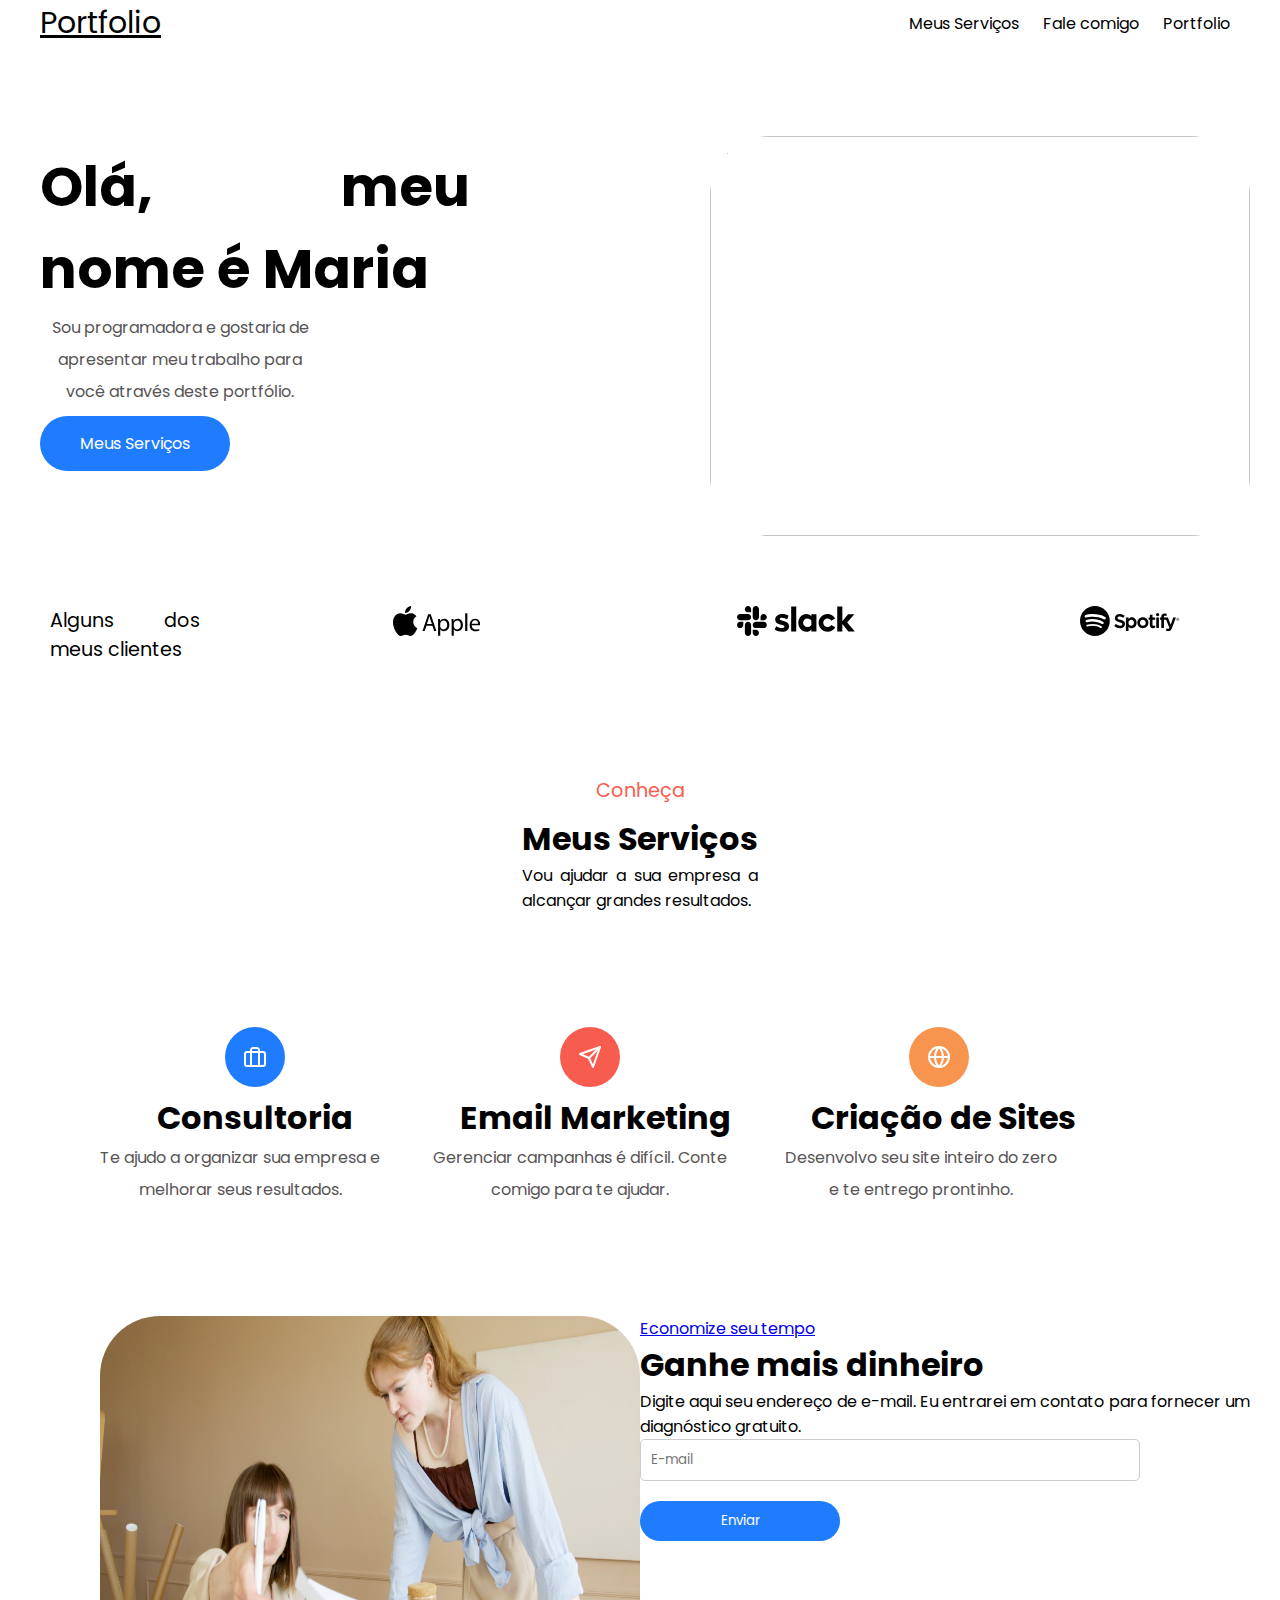
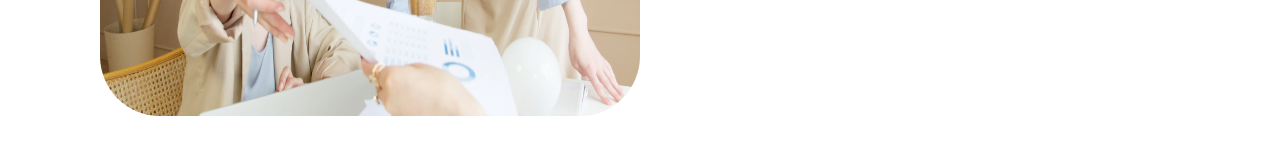
==== portfolio/index.html @ 3ec34336 "Add files via upload" ====
<!DOCTYPE html>
<html lang="en">
  <head>
    <meta charset="UTF-8" />
    <meta http-equiv="X-UA-Compatible" content="IE=7" />
    <meta name="viewport" content="width=device-width, initial-scale=1.0" />
    <title>portfolio</title>
    <link rel="stylesheet" href="style.css" />
  </head>
  <body>
    <header class="header">
      <a href="#" class="logo">Portfolio</a>
      <nav class="navbar">
        <a href="#">Meus Serviços</a>
        <a href="#">Fale comigo</a>
        <a href="#">Portfolio</a>
      </nav>
    </header>
    <section class="section1">
      <div class="esquerdo">
        <h1 class="h1t">Olá, meu nome é Maria</h1>
        <p class="p1">
          Sou programadora e gostaria de apresentar meu trabalho para você
          através deste portfólio.
        </p>
        <a href="#" class="button">Meus Serviços</a>
      </div>
      <img
        src="https://s3-alpha-sig.figma.com/img/d4b4/ef4a/e44fb9fe2da08548760083a92312105a?Expires=1722816000&Key-Pair-Id=APKAQ4GOSFWCVNEHN3O4&Signature=TSRFDHOzSY-EYAtN2BJkTgxXcXuT7d5DWdluWMukIbF1Gosu~rH6iWPSPb9K3LRGpV66cnETvxReIqj0GyBgd-tE2PclXMaHKocfNsgRB1kcxYs0aaNpSUgBiyLHVPvYEPORKmpsQvZyyN-f38RJ9gC~2-Hfks8-htbqlizN7DXKA5V~d~zwOiBusa5r3ruphS4aWZ0LbGei85ZVQbx8fmrTOHYwgLSXyumY4cZ71O-kTW~l5tjWmNISR55UnjKxZRxSeinDqAWvzd3F5-k1j--CXmKc6bTBa9hsk3Dm8pIf6O4K-MUcJg44wwYNWwg5BrjJ6Izv2qSbLUxY~c8Zxg__"
        alt=""
        class="foto"
      />
    </section>
    <div class="patrocinador">
      <a href="#">Alguns dos meus clientes</a>
      <a href="#">
        <svg
          width="88"
          height="30"
          viewBox="0 0 88 30"
          fill="none"
          xmlns="http://www.w3.org/2000/svg"
        >
          <g clip-path="url(#clip0_210_47)">
            <path
              d="M20.2811 15.9409C20.2452 12.1448 23.3645 10.3209 23.5048 10.234C21.7491 7.6538 19.0219 7.29915 18.0505 7.25934C15.7298 7.0205 13.5208 8.6345 12.3407 8.6345C11.1606 8.6345 9.34364 7.29191 7.41878 7.33172C4.88589 7.36791 2.55088 8.81182 1.24485 11.0917C-1.38159 15.6731 0.57565 22.4765 3.14093 26.2003C4.39658 28.0205 5.88609 30.0724 7.85053 29.9964C9.743 29.9204 10.4554 28.766 12.7364 28.766C15.0175 28.766 15.6615 29.9964 17.6583 29.9602C19.6911 29.9204 20.9791 28.1001 22.224 26.2726C23.6559 24.1556 24.2496 22.111 24.2856 22.0024C24.2388 21.9843 20.3243 20.4753 20.2811 15.9409Z"
              fill="black"
            />
            <path
              d="M16.5285 4.79132C17.5719 3.52111 18.2735 1.75875 18.0828 0C16.5825 0.0615199 14.7656 1.00603 13.6898 2.27624C12.7256 3.39807 11.8801 5.193 12.1104 6.91556C13.7762 7.04584 15.4888 6.0579 16.5285 4.79132ZM33.4385 19.6719L31.7115 24.9373H29.4916L35.1439 8.20386H37.7344L43.4082 24.9373H41.1127L39.3354 19.6719H33.4385ZM38.8929 17.9819L37.2666 13.1653C36.8961 12.0724 36.6514 11.0808 36.4031 10.111H36.3564C36.1081 11.1025 35.8383 12.1194 35.5181 13.1399L33.8918 17.9783L38.8929 17.9819ZM45.092 16.842C45.092 15.304 45.0452 14.0591 44.9912 12.9192H46.9413L47.042 14.9819H47.0888C47.9775 13.5163 49.3842 12.6478 51.3343 12.6478C54.2234 12.6478 56.3929 15.1049 56.3929 18.7563C56.3929 23.0772 53.7772 25.2087 50.9637 25.2087C49.3842 25.2087 48.0027 24.5139 47.2867 23.3233H47.2399V29.8516H45.092V16.842ZM47.2363 20.0446C47.2363 20.3703 47.2831 20.6635 47.337 20.9385C47.7328 22.4511 49.0388 23.497 50.5967 23.497C52.8922 23.497 54.227 21.6116 54.227 18.854C54.227 16.4439 52.9677 14.3884 50.6723 14.3884C49.1935 14.3884 47.812 15.456 47.3874 17.0953C47.3119 17.3667 47.2399 17.6924 47.2399 17.9891L47.2363 20.0446ZM58.6379 16.842C58.6379 15.304 58.5912 14.0591 58.5372 12.9192H60.4872L60.588 14.9819H60.6348C61.5234 13.5163 62.9302 12.6478 64.8802 12.6478C67.7693 12.6478 69.9388 15.1049 69.9388 18.7563C69.9388 23.0772 67.3232 25.2087 64.5096 25.2087C62.9302 25.2087 61.5486 24.5139 60.8326 23.3233H60.7859V29.8516H58.6379V16.842ZM60.7859 20.0446C60.7859 20.3703 60.8326 20.6635 60.8866 20.9385C61.2824 22.4511 62.5884 23.497 64.1463 23.497C66.4417 23.497 67.7765 21.6116 67.7765 18.854C67.7765 16.4439 66.5173 14.3884 64.2218 14.3884C62.7431 14.3884 61.3615 15.456 60.937 17.0953C60.8614 17.3667 60.7895 17.6924 60.7895 17.9891L60.7859 20.0446ZM72.1875 7.31001H74.3606V24.9337H72.1875V7.31001ZM78.7284 19.3245C78.7752 22.2774 80.6533 23.497 82.8228 23.497C84.377 23.497 85.3161 23.2256 86.1292 22.8782L86.4998 24.4415C85.737 24.7889 84.4274 25.187 82.5277 25.187C78.8507 25.187 76.6524 22.7551 76.6524 19.1291C76.6524 15.503 78.7752 12.6478 82.2543 12.6478C86.1544 12.6478 87.1906 16.0965 87.1906 18.3076C87.1906 18.7563 87.1438 19.1001 87.115 19.3245H78.7284ZM85.0966 17.7612C85.1218 16.3715 84.5282 14.2111 82.0852 14.2111C79.8869 14.2111 78.9263 16.2485 78.7536 17.7612H85.0966Z"
              fill="black"
            />
          </g>
          <defs>
            <clipPath id="clip0_210_47">
              <rect width="87.1942" height="30" fill="white" />
            </clipPath>
          </defs>
        </svg>
      </a>
      <a href="#">
        <svg
          width="118"
          height="30"
          viewBox="0 0 118 30"
          fill="none"
          xmlns="http://www.w3.org/2000/svg"
        >
          <g clip-path="url(#clip0_210_37)">
            <path
              fill-rule="evenodd"
              clip-rule="evenodd"
              d="M37.7096 23.6215L39.1806 20.1834C40.7695 21.3784 42.8865 21.9997 44.9752 21.9997C46.517 21.9997 47.493 21.4021 47.493 20.4963C47.4694 17.9639 38.2565 19.9462 38.1858 13.5963C38.1622 10.3715 41.01 7.88649 45.0459 7.88649C47.4458 7.88649 49.841 8.48403 51.5525 9.84507L50.1757 13.3544C48.6104 12.349 46.6631 11.6329 44.8102 11.6329C43.5513 11.6329 42.7215 12.2305 42.7215 12.994C42.7451 15.479 52.0287 14.1179 52.123 20.1834C52.123 23.4793 49.3459 25.7983 45.3571 25.7983C42.4339 25.7935 39.7511 25.1012 37.7096 23.6215ZM94.1985 18.9409C93.4629 20.2308 92.0862 21.1129 90.4926 21.1129C88.1398 21.1129 86.2445 19.2017 86.2445 16.84C86.2445 14.4783 88.1446 12.5672 90.4926 12.5672C92.0815 12.5672 93.4629 13.4492 94.1985 14.7392L98.258 12.4723C96.7398 9.75023 93.8165 7.88649 90.4926 7.88649C85.575 7.88649 81.5862 11.8985 81.5862 16.8448C81.5862 21.791 85.575 25.803 90.4926 25.803C93.8401 25.803 96.7398 23.963 98.258 21.2172L94.1985 18.9409ZM54.1645 0.455261H59.2471V25.4616H54.1645V0.455261ZM100.252 0.455261V25.4616H105.335V17.9592L111.365 25.4616H117.872L110.201 16.5507L117.301 8.23742H111.078L105.33 15.1375V0.455261H100.252Z"
              fill="black"
            />
            <path
              d="M74.3489 18.9883C73.6134 20.2071 72.0952 21.1129 70.3837 21.1129C68.0309 21.1129 66.1356 19.2017 66.1356 16.84C66.1356 14.4783 68.0357 12.5672 70.3837 12.5672C72.0952 12.5672 73.6134 13.5204 74.3489 14.7629V18.9883ZM74.3489 8.24216V10.2719C73.5191 8.86341 71.4539 7.88174 69.2898 7.88174C64.8248 7.88174 61.3123 11.8463 61.3123 16.8163C61.3123 21.7863 64.8248 25.7983 69.2898 25.7983C71.4492 25.7983 73.5143 24.8214 74.3489 23.4081V25.4379H79.4315V8.24216H74.3489Z"
              fill="black"
            />
            <path
              fill-rule="evenodd"
              clip-rule="evenodd"
              d="M6.29434 18.9646C6.29434 20.7098 4.89402 22.1182 3.15895 22.1182C1.42388 22.1182 0.0235596 20.705 0.0235596 18.9646C0.0235596 17.2241 1.42388 15.8109 3.15895 15.8109H6.29434V18.9646ZM7.85968 18.9646C7.85968 17.2194 9.25999 15.8109 10.9951 15.8109C12.7301 15.8109 14.1305 17.2194 14.1305 18.9646V26.8464C14.1305 28.5915 12.7301 30 10.9951 30C9.25999 30 7.85968 28.5915 7.85968 26.8464V18.9646Z"
              fill="black"
            />
            <path
              fill-rule="evenodd"
              clip-rule="evenodd"
              d="M10.9951 6.3073C9.26001 6.3073 7.85969 4.89883 7.85969 3.15365C7.85969 1.40847 9.26001 0 10.9951 0C12.7302 0 14.1305 1.40847 14.1305 3.15365V6.3073H10.9951ZM10.9951 7.90547C12.7302 7.90547 14.1305 9.31394 14.1305 11.0591C14.1305 12.8043 12.7302 14.2128 10.9951 14.2128H3.13539C1.40032 14.2128 0 12.7996 0 11.0591C0 9.31868 1.40032 7.90547 3.13539 7.90547H10.9951Z"
              fill="black"
            />
            <path
              fill-rule="evenodd"
              clip-rule="evenodd"
              d="M23.5555 11.0591C23.5555 9.31394 24.9558 7.90547 26.6909 7.90547C28.4259 7.90547 29.8263 9.31394 29.8263 11.0591C29.8263 12.8043 28.4259 14.2128 26.6909 14.2128H23.5555V11.0591ZM21.9901 11.0591C21.9901 12.8043 20.5898 14.2128 18.8547 14.2128C17.1197 14.2128 15.7194 12.8043 15.7194 11.0591V3.15365C15.7194 1.40847 17.1197 0 18.8547 0C20.5898 0 21.9901 1.40847 21.9901 3.15365V11.0591Z"
              fill="black"
            />
            <path
              fill-rule="evenodd"
              clip-rule="evenodd"
              d="M18.8547 23.6927C20.5898 23.6927 21.9901 25.1012 21.9901 26.8464C21.9901 28.5915 20.5898 30 18.8547 30C17.1197 30 15.7194 28.5915 15.7194 26.8464V23.6927H18.8547ZM18.8547 22.1182C17.1197 22.1182 15.7194 20.7098 15.7194 18.9646C15.7194 17.2194 17.1197 15.8109 18.8547 15.8109H26.7144C28.4495 15.8109 29.8498 17.2194 29.8498 18.9646C29.8498 20.7098 28.4495 22.1182 26.7144 22.1182H18.8547Z"
              fill="black"
            />
          </g>
          <defs>
            <clipPath id="clip0_210_37">
              <rect width="117.872" height="30" fill="white" />
            </clipPath>
          </defs>
        </svg>
      </a>
      <a href="#">
        <svg
          width="100"
          height="30"
          viewBox="0 0 100 30"
          fill="none"
          xmlns="http://www.w3.org/2000/svg"
        >
          <g clip-path="url(#clip0_210_45)">
            <path
              d="M14.913 1.52588e-05C6.67697 1.52588e-05 0 6.71569 0 14.9997C0 23.2847 6.67697 30 14.913 30C23.1495 30 29.8261 23.2847 29.8261 14.9997C29.8261 6.71623 23.1498 0.000731184 14.9129 0.000731184L14.913 1.52588e-05ZM21.7521 21.6339C21.4842 22.0758 20.9119 22.2143 20.474 21.945C16.972 19.7922 12.5641 19.3059 7.37308 20.4987C6.87285 20.614 6.37423 20.2986 6.26026 19.7956C6.14575 19.2925 6.45792 18.791 6.9594 18.6763C12.6402 17.37 17.513 17.9323 21.4438 20.3482C21.8819 20.6187 22.0208 21.1937 21.7519 21.6343L21.7521 21.6339ZM23.5774 17.5502C23.2401 18.1006 22.5246 18.2733 21.9781 17.9353C17.9703 15.4574 11.8591 14.7397 7.11772 16.1873C6.5028 16.3741 5.85334 16.0256 5.66671 15.4081C5.48151 14.7896 5.82824 14.1376 6.44208 13.9496C11.8581 12.2967 18.5909 13.0973 23.1943 15.9426C23.7411 16.2812 23.9138 17.0012 23.5772 17.5504L23.5774 17.5502ZM23.7341 13.2972C18.927 10.4258 10.9977 10.1618 6.40876 11.5626C5.67187 11.7874 4.89259 11.369 4.66927 10.6278C4.44596 9.88627 4.8616 9.10298 5.59903 8.87765C10.8669 7.26917 19.624 7.57994 25.1577 10.8841C25.8205 11.2798 26.0379 12.1408 25.6451 12.8066C25.2533 13.4733 24.395 13.6931 23.7343 13.2972H23.7341ZM40.5735 13.8475C37.9986 13.2299 37.5402 12.7964 37.5402 11.8856C37.5402 11.0251 38.3457 10.446 39.5434 10.446C40.7045 10.446 41.8558 10.8858 43.0629 11.791C43.0994 11.8184 43.1451 11.8293 43.1902 11.8222C43.2352 11.8154 43.2751 11.7905 43.3015 11.753L44.5587 9.97045C44.6104 9.89701 44.5963 9.79582 44.5267 9.73975C43.0901 8.58032 41.4724 8.01663 39.5816 8.01663C36.8014 8.01663 34.8594 9.69479 34.8594 12.0959C34.8594 14.6707 36.5346 15.5824 39.4295 16.2862C41.8934 16.857 42.3092 17.3353 42.3092 18.1902C42.3092 19.1376 41.4683 19.7265 40.1151 19.7265C38.6121 19.7265 37.3862 19.2173 36.0148 18.0227C35.9808 17.9932 35.9341 17.9797 35.891 17.9822C35.8456 17.986 35.8041 18.0071 35.7753 18.0421L34.3656 19.7295C34.3064 19.7996 34.3139 19.9042 34.3823 19.9647C35.9779 21.3975 37.9404 22.1543 40.0581 22.1543C43.054 22.1543 44.9899 20.5078 44.9899 17.9595C44.9952 15.8083 43.7148 14.6172 40.5788 13.8498L40.5735 13.8475ZM51.7676 11.2932C50.4691 11.2932 49.404 11.8077 48.5257 12.8618V11.6753C48.5257 11.5816 48.4502 11.5053 48.3572 11.5053H46.0516C45.9585 11.5053 45.8831 11.5816 45.8831 11.6753V24.8588C45.8831 24.9524 45.9585 25.0287 46.0516 25.0287H48.3572C48.4502 25.0287 48.5257 24.9524 48.5257 24.8588V20.6973C49.4042 21.6889 50.4694 22.1734 51.7676 22.1734C54.1805 22.1734 56.623 20.3052 56.623 16.734C56.6266 13.1618 54.1833 11.2931 51.7703 11.2931L51.7676 11.2932ZM53.942 16.734C53.942 18.5526 52.8283 19.8216 51.2336 19.8216C49.657 19.8216 48.4678 18.4949 48.4678 16.734C48.4678 14.9732 49.657 13.6463 51.2336 13.6463C52.8025 13.6461 53.9422 14.9444 53.9422 16.7338L53.942 16.734ZM62.8835 11.2932C59.7761 11.2932 57.3418 13.6999 57.3418 16.7728C57.3418 19.8123 59.7594 22.1937 62.8454 22.1937C65.9637 22.1937 68.4056 19.7951 68.4056 16.734C68.4056 13.6834 65.9801 11.2936 62.8833 11.2936L62.8835 11.2932ZM62.8835 19.8397C61.2307 19.8397 59.9847 18.504 59.9847 16.7331C59.9847 14.9546 61.1876 13.664 62.8454 13.664C64.5088 13.664 65.7632 14.9997 65.7632 16.7719C65.7632 18.55 64.5523 19.8397 62.8836 19.8397H62.8835ZM75.0411 11.5053H72.5039V8.89628C72.5039 8.80278 72.4288 8.72648 72.3357 8.72648H70.0304C69.9371 8.72648 69.8614 8.80278 69.8614 8.89628V11.5053H68.7528C68.6601 11.5053 68.5849 11.5816 68.5849 11.6753V13.6684C68.5849 13.7619 68.6601 13.8383 68.7528 13.8383H69.8614V18.9953C69.8614 21.0794 70.8927 22.136 72.9265 22.136C73.7536 22.136 74.4397 21.9642 75.0863 21.5954C75.1388 21.5659 75.1714 21.5089 75.1714 21.4484V19.5504C75.1714 19.4918 75.1411 19.4365 75.0913 19.4059C75.0411 19.3742 74.9786 19.3726 74.9271 19.3982C74.4829 19.623 74.0536 19.7267 73.5737 19.7267C72.8339 19.7267 72.5039 19.3889 72.5039 18.6317V13.8392H75.0411C75.1342 13.8392 75.2092 13.7629 75.2092 13.6693V11.6764C75.2127 11.5827 75.1379 11.5064 75.0436 11.5064L75.0411 11.5053ZM83.881 11.5155V11.1951C83.881 10.2524 84.2404 9.83199 85.0464 9.83199C85.527 9.83199 85.9131 9.928 86.3455 10.0731C86.3987 10.0899 86.4543 10.0815 86.4976 10.0494C86.5421 10.0174 86.5672 9.96597 86.5672 9.91152V7.95734C86.5672 7.88264 86.5195 7.81655 86.4479 7.79451C85.9911 7.65784 85.4066 7.51759 84.5316 7.51759C82.4021 7.51759 81.2764 8.72378 81.2764 11.0045V11.4953H80.1687C80.0758 11.4953 79.9996 11.5716 79.9996 11.6651V13.6683C79.9996 13.7618 80.0758 13.8383 80.1687 13.8383H81.2764V21.7928C81.2764 21.8865 81.3516 21.9628 81.4445 21.9628H83.7501C83.8433 21.9628 83.9191 21.8865 83.9191 21.7928V13.8389H86.0718L89.3693 21.7914C88.995 22.627 88.6269 22.7932 88.1244 22.7932C87.7181 22.7932 87.2904 22.6712 86.853 22.4305C86.8119 22.4077 86.7631 22.4039 86.7188 22.4177C86.6748 22.4333 86.6377 22.4663 86.619 22.5093L85.8376 24.2336C85.8004 24.3151 85.8323 24.4108 85.9103 24.4531C86.726 24.8975 87.4624 25.0871 88.3726 25.0871C90.0751 25.0871 91.016 24.2895 91.8455 22.1437L95.8454 11.7477C95.8655 11.6954 95.8595 11.6362 95.8276 11.5899C95.7959 11.5438 95.7448 11.5161 95.6889 11.5161H93.2887C93.2168 11.5161 93.1524 11.5621 93.129 11.63L90.6702 18.6941L87.9771 11.6253C87.9525 11.5596 87.8895 11.5161 87.8197 11.5161H83.8805L83.881 11.5155ZM78.7558 11.5053H76.4502C76.3571 11.5053 76.2812 11.5816 76.2812 11.6753V21.7928C76.2812 21.8865 76.3571 21.9628 76.4502 21.9628H78.7558C78.8488 21.9628 78.9248 21.8865 78.9248 21.7928V11.676C78.9249 11.6537 78.9205 11.6315 78.912 11.6109C78.9036 11.5902 78.8911 11.5714 78.8754 11.5556C78.8596 11.5398 78.841 11.5273 78.8204 11.5188C78.7999 11.5103 78.7779 11.506 78.7556 11.506L78.7558 11.5053ZM77.6161 6.89858C76.7027 6.89858 75.9616 7.64227 75.9616 8.56097C75.9616 9.48021 76.7029 10.2248 77.6161 10.2248C78.5292 10.2248 79.2696 9.48021 79.2696 8.56097C79.2696 7.64245 78.5288 6.89858 77.617 6.89858H77.6161ZM97.8141 14.7583C96.9016 14.7583 96.1916 14.0212 96.1916 13.1262C96.1916 12.2311 96.9109 11.4856 97.8226 11.4856C98.7351 11.4856 99.4451 12.2225 99.4451 13.1168C99.4451 14.0119 98.7257 14.7583 97.8139 14.7583H97.8141ZM97.823 11.6479C96.9919 11.6479 96.3631 12.3124 96.3631 13.1262C96.3631 13.9395 96.9874 14.5951 97.8146 14.5951C98.6455 14.5951 99.2751 13.9311 99.2751 13.1168C99.2751 12.3035 98.65 11.6479 97.8237 11.6479H97.823ZM98.1827 13.2847L98.6417 13.9309H98.2547L97.8415 13.3381H97.4863V13.9309H97.1623V12.2179H97.9219C98.3176 12.2179 98.5777 12.4215 98.5777 12.7643C98.5795 13.0452 98.4175 13.2168 98.1842 13.2847H98.1827V13.2847ZM97.9085 12.5118H97.4861V13.0536H97.9085C98.1193 13.0536 98.2452 12.9499 98.2452 12.7824C98.2452 12.6062 98.1188 12.5118 97.9087 12.5118H97.9085V12.5118Z"
              fill="black"
            />
          </g>
          <defs>
            <clipPath id="clip0_210_45">
              <rect width="99.4451" height="30" fill="white" />
            </clipPath>
          </defs>
        </svg>
      </a>
    </div>
    <div class="topo">
      <a href="#">Conheça</a>
      <h1>Meus Serviços</h1>
      <p>Vou ajudar a sua empresa a alcançar grandes resultados.</p>
    </div>
    <section class="2">
      <div class="meio1">
        <div class="icone1">
          <svg
            width="60"
            height="60"
            viewBox="0 0 60 60"
            fill="none"
            xmlns="http://www.w3.org/2000/svg"
          >
            <circle cx="30" cy="30" r="30" fill="#1F7CFF" />
            <path
              d="M38 25H22C20.8954 25 20 25.8954 20 27V37C20 38.1046 20.8954 39 22 39H38C39.1046 39 40 38.1046 40 37V27C40 25.8954 39.1046 25 38 25Z"
              stroke="white"
              stroke-width="2"
              stroke-linecap="round"
              stroke-linejoin="round"
            />
            <path
              d="M34 39V23C34 22.4696 33.7893 21.9609 33.4142 21.5858C33.0391 21.2107 32.5304 21 32 21H28C27.4696 21 26.9609 21.2107 26.5858 21.5858C26.2107 21.9609 26 22.4696 26 23V39"
              stroke="white"
              stroke-width="2"
              stroke-linecap="round"
              stroke-linejoin="round"
            />
          </svg>
          <div class="textos1">
            <h1 class="h1">Consultoria</h1>
            <p class="p1">
              Te ajudo a organizar sua empresa e melhorar seus resultados.
            </p>
          </div>
        </div>
        <div class="icone2">
          <svg
            width="60"
            height="60"
            viewBox="0 0 60 60"
            fill="none"
            xmlns="http://www.w3.org/2000/svg"
          >
            <circle cx="30" cy="30" r="30" fill="#F75C4E" />
            <path
              d="M40 20L29 31"
              stroke="white"
              stroke-width="2"
              stroke-linecap="round"
              stroke-linejoin="round"
            />
            <path
              d="M40 20L33 40L29 31L20 27L40 20Z"
              stroke="white"
              stroke-width="2"
              stroke-linecap="round"
              stroke-linejoin="round"
            />
          </svg>
          <div class="textos2">
            <h1 class="h2">Email Marketing</h1>
            <p class="p2">
              Gerenciar campanhas é difícil. Conte comigo para te ajudar.
            </p>
          </div>
        </div>
        <div class="icone3">
          <svg
            width="60"
            height="60"
            viewBox="0 0 60 60"
            fill="none"
            xmlns="http://www.w3.org/2000/svg"
          >
            <circle cx="30" cy="30" r="30" fill="#F7954E" />
            <path
              d="M30 40C35.5228 40 40 35.5228 40 30C40 24.4772 35.5228 20 30 20C24.4772 20 20 24.4772 20 30C20 35.5228 24.4772 40 30 40Z"
              stroke="white"
              stroke-width="2"
              stroke-linecap="round"
              stroke-linejoin="round"
            />
            <path
              d="M20 30H40"
              stroke="white"
              stroke-width="2"
              stroke-linecap="round"
              stroke-linejoin="round"
            />
            <path
              d="M30 20C32.5013 22.7384 33.9228 26.292 34 30C33.9228 33.708 32.5013 37.2616 30 40C27.4987 37.2616 26.0772 33.708 26 30C26.0772 26.292 27.4987 22.7384 30 20V20Z"
              stroke="white"
              stroke-width="2"
              stroke-linecap="round"
              stroke-linejoin="round"
            />
          </svg>
          <div class="textos3">
            <h1 class="h3">Criação de Sites</h1>
            <p class="p3">
              Desenvolvo seu site inteiro do zero e te entrego prontinho.
            </p>
          </div>
        </div>
      </div>
    </section>
    <section class="2cont">
      <div class="meio2">
        <img src="Captura de tela 2024-07-31 175052.png" alt="" class="img2" />
      <div class="textos4">
        <a href="#" class="a1">Economize seu tempo</a>
        <h1 class="h4">Ganhe mais dinheiro</h1>
        <p class="p4">Digite aqui seu endereço de e-mail. Eu entrarei em contato para fornecer um diagnóstico gratuito.</p>
        <form action="#">
          <input type="email" placeholder="E-mail" />
          <button type="submit">Enviar</button>
        </form>
      </div>
      </div>
    </section>
  </body>
</html>
---- portfolio/style.css ----
@import url("https://fonts.googleapis.com/css2?family=Poppins:ital,wght@0,100;0,200;0,300;0,400;0,500;0,600;0,700;0,800;0,900;1,100;1,200;1,300;1,400;1,500;1,600;1,700;1,800;1,900&display=swap");

* {
  margin: 0;
  padding: 0;
  box-sizing: border-box;
  font-family: "Poppins", sans-serif;
}

body{
  text-align: justify;
}

.header {
  display: flex;
  justify-content: space-between;
  align-items: center;
  padding: 0px 40px;
}

.logo {
  color: #000;
  font-size: 30px;
}

.navbar a {
  text-decoration: none;
  color: #000;
  padding: 10px;
  transition: all 0.3s ease;
}
.navbar a:hover {
  color: #8b634a;
}

.section1 {
  margin: 20px;
  display: flex;
  justify-content: space-between;
  padding: 10px;
  margin-top: 80px;
}

.esquerdo{
  display: flex;
  flex-direction: column;
  align-items: flex-start;
  padding: 10px;
}

.esquerdo a{
  margin: 40px 0px;
}

.foto {
  height: 400px;
  width: 540px;
  border-radius: 60px 60px 60px 60px;
}

.h1t {
  width: 430px;
  height: 166px;
  left: 160px;
  top: 224px;
  font-family: "Poppins";
  font-style: normal;
  font-weight: 700;
  font-size: 55px;
  line-height: 82px;
  color: #000000;
}

.p1 {
  width: 398px;
  height: 64px;
  left: 160px;
  top: 410px;
  font-family: "Poppins";
  font-style: normal;
  font-weight: 400;
  font-size: 16px;
  line-height: 32px;
  color: #575455;
}

.button {
  text-decoration: none;
  background-color: #1f7cff;
  color: #ffffff;
  text-align: center;
  padding: 15px 40px;
  border-radius: 50px;
}

.patrocinador{
  display: flex;
  flex-direction:row;
  justify-content: space-between;
  padding: 20px 50px;
  margin-top: 40px;
}

.patrocinador a {
  width: 150px;
  height: 150px;
  text-decoration: none;
  color: #000;
  font-size: larger;
} 

input{
  width: 500px;
  padding: 10px;
  margin-bottom: 20px;
  border-radius: 5px;
  border: 1px solid #ccc;
}

button{
  width: 200px;
  padding: 10px;
  background-color: #1f7cff;
  color: #fff;
  border: none;
  border-radius: 50px;
}

section {
  margin-top: 50px;
  display: flex;
  justify-content: space-between;
  margin: 20px;
  padding: 10px;
}

.topo{
  display: flex;
  flex-direction: column;
  align-items:center;
}

.topo a{
  color:#F75C4E;
  text-decoration: none;
  font-size: larger;
  margin-bottom: 10px;
}

.topo h1{
  margin-bottom: 0px;
}

.topo p{
  width: 236px;
height: 64px;
top: 940px;
left: 638px;
gap: 0px;
opacity: 0px;
color: 575455;
}

.meio1{
  display: flex;
  justify-content: space-between;
  margin-left: 70px;
  margin-top: 70px;
}

.img2{
  height: 400px;
  width: 540px;
  border-radius: 60px 60px 60px 60px;
}  

.icone1 svg{
  margin-left: 125px;
}
.h1{
  margin-left: 30px;
  text-align: center;}
.p1 {
  width: 280px;
  height: 64px;
  font-family: "Poppins";
  font-style: normal;
  font-weight: 400;
  font-size: 16px;
  line-height: 32px;
  color: #575455;
  text-align: center;
}

.icone2 svg{
  margin-left: 180px;
}
.h2{
  margin-left: 30px;
  text-align: center;
}
.p2{
  width: 300px;
  height: 64px;
  font-family: "Poppins";
  font-style: normal;
  font-weight: 400;
  font-size: 16px;
  line-height: 32px;
  color: #575455;
  text-align: center;
}
.textos2{
  margin-left: 50px;
}

.icone3 svg{
  margin-left: 178px;
}
.h3{
  margin-left: 30px;
  text-align: center;
}
.p3{
  width: 280px;
  height: 64px;
  font-family: "Poppins";
  font-style: normal;
  font-weight: 400;
  font-size: 16px;
  line-height: 32px;
  color: #575455;
  text-align: center;
}
.textos3{
  margin-left: 50px;
}

.meio2{
  display: flex;
  justify-content: space-between;
  margin-left: 70px;
  margin-top: 70px;
}
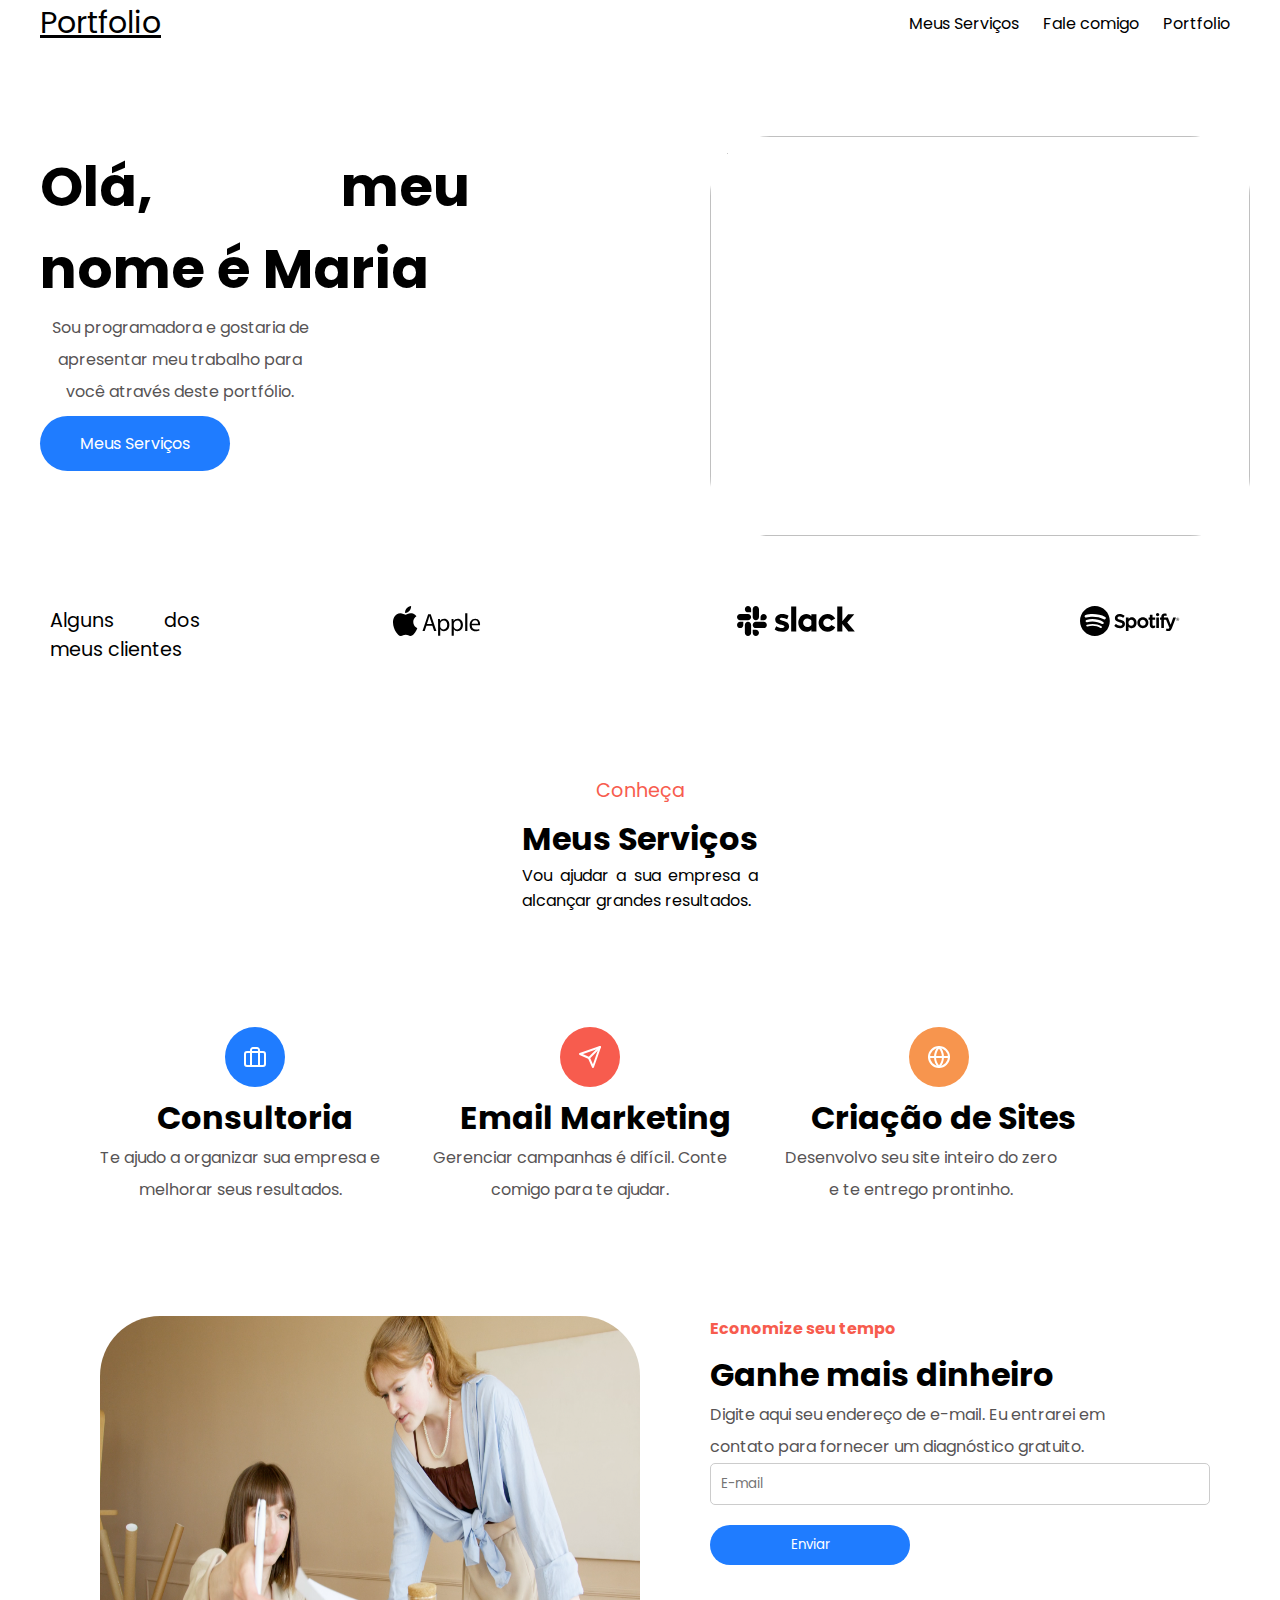
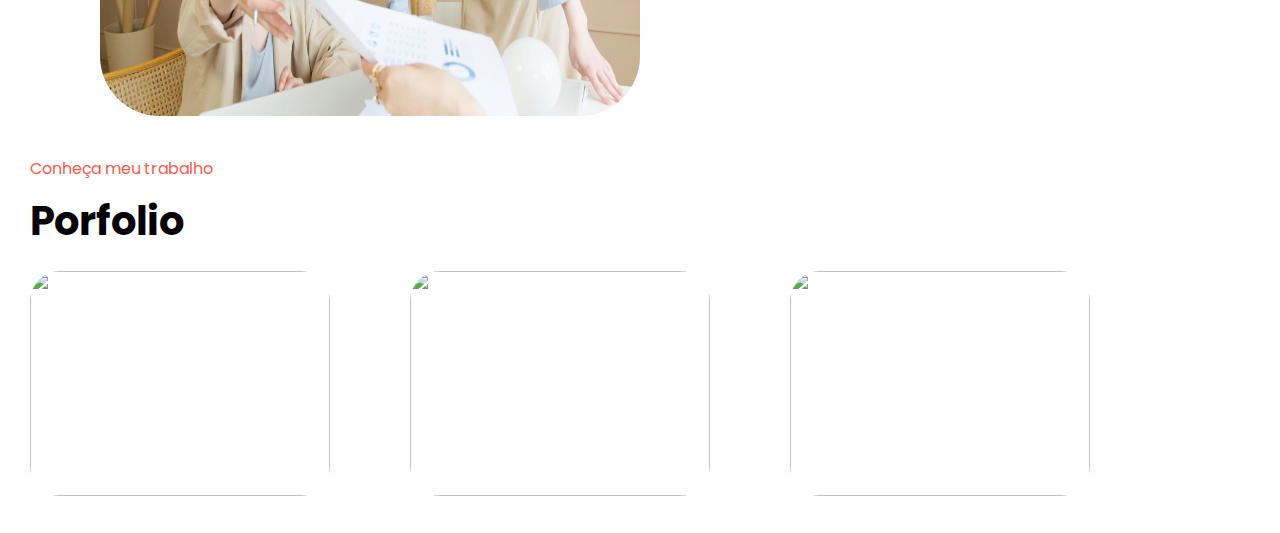
==== commit a0b909a5: "Add files via upload" ====
--- a/portfolio/index.html
+++ b/portfolio/index.html
@@ -243,15 +243,42 @@
     <section class="2cont">
       <div class="meio2">
         <img src="Captura de tela 2024-07-31 175052.png" alt="" class="img2" />
-      <div class="textos4">
-        <a href="#" class="a1">Economize seu tempo</a>
-        <h1 class="h4">Ganhe mais dinheiro</h1>
-        <p class="p4">Digite aqui seu endereço de e-mail. Eu entrarei em contato para fornecer um diagnóstico gratuito.</p>
-        <form action="#">
-          <input type="email" placeholder="E-mail" />
-          <button type="submit">Enviar</button>
-        </form>
-      </div>
+        <div class="textos4">
+          <a href="#" class="a1">Economize seu tempo</a>
+          <h1 class="h4">Ganhe mais dinheiro</h1>
+          <p class="p4">
+            Digite aqui seu endereço de e-mail. Eu entrarei em contato para
+            fornecer um diagnóstico gratuito.
+          </p>
+          <form action="#">
+            <input type="email" placeholder="E-mail" />
+            <button type="submit">Enviar</button>
+          </form>
+        </div>
+      </div>
+    </section>
+
+    <section class="3">
+      <div class="fim">
+        <a href="#" class="a2">Conheça meu trabalho</a>
+        <h1 class="h5">Porfolio</h1>
+        <div class="img5">
+          <a href="#"><img
+            src="https://s3-alpha-sig.figma.com/img/2e32/6f05/1cd3e72ab9b5dfddb9e634cbd34ffaf6?Expires=1723420800&Key-Pair-Id=APKAQ4GOSFWCVNEHN3O4&Signature=jfSpURg9n8059N5l5igEgzt7U7BP-SqnP0HhIcp0rrGSHbhe5etZ6Pj~YPxNQCgXZAtKMh3QXvkevKUOD-0TUm3XCkhMxh87VtuXnXKtcPO7ikbUECefBx9DRP64SSSbys8psdOlEwgOPhyi7fF3RiKiilR4VXOUKKa6heSKJw8XY~YTEewJeCSCNGallQhBGdz-XVJVZYK5N7uSfZZyU8vAtmQvsCG7TXupIX87xWl6E3iI9cjljzxebTpeQco2KLTxcfyfO1UK0h-XM5z-ebrO~YtBUp6wzkNGt6KeqfyrUhGGYU4HjGkljiYWvSh-zlG7bOfzZVzzCm~xsWIkxQ__"
+            alt=""
+            class="i1"
+          /></a>
+          <a href="#"><img
+            src="https://s3-alpha-sig.figma.com/img/7f85/1afb/149617e604602f5a8393d918d075a211?Expires=1723420800&Key-Pair-Id=APKAQ4GOSFWCVNEHN3O4&Signature=CjExkvMvrBZ2fkmvXIlWISruHW7n8Qg89L2X8p3O8AyLYYRrxVDXE9KldoNpzpnnMuWXCac0CW4QjkNrIgW~C1kieo2DjeIzxjMVfllRlnUGFGIZxvIwj7-1j5ecnIL9ytlUMmgFyMLcRfcl6yzi123okgXRuibIZsQTIiKcnk7FTnVtaGH-dp7k1G5zog8-QapP2mok5qi9QKqozb~mvrAEJWItVtGo0eAgLMybDraxB4fkBwW9AocpWsAokXIUYhGpYDEgxvk4YACASPlRM1xYziMCwQOOCbg9kzc9Tr8LLv4Bo5Pfl5QkKIKZMfHWcczEhKx9glDEoS~SoiDm-w__"
+            alt=""
+            class="i2"
+          /></a>
+          <a href="#"><img
+            src="https://s3-alpha-sig.figma.com/img/86bd/e6fc/10287744f9d939616db8ade0f2bd92fd?Expires=1723420800&Key-Pair-Id=APKAQ4GOSFWCVNEHN3O4&Signature=JIeeqgL-4IIAoSiHPmZHNREeYF8rEtmbLgNt0nDOaNkbJNPSM5f9kzOANFCSEAWkfyQN3c1ZglFDRh6XSpk~zZoYMVG6tvqcgova6fNZ0Yqqf2xrPecxNcrduIYopY-IhQIySRA~YkHq1Sy2FD1SEoW-dpv8AFT2KWq8WuRF6SFG4BBQax-VqFMq7n6gt~bwHJcVuMTetKfqIto2WC9SCCgVc~Cwy2zg3q8uN0uFZStfB2rt8DxTwSfi7mZgjW1iXkACypsaBZ2y1S2-Pq7AElpZAUusZ0zsv00PYSxDp66zbMEWJnWRGH56XGJLSGBf7lacxGtX3Qo0gYjeEwa-nw__"
+            alt=""
+            class="i3"
+          /></a>
+        </div>
       </div>
     </section>
   </body>
--- a/portfolio/style.css
+++ b/portfolio/style.css
@@ -243,6 +243,80 @@
   margin-top: 70px;
 }
 
-
-
-
+.textos4{
+  margin-left: 70px;
+}
+
+.a1{
+  font-family: Poppins;
+font-size: 16px;
+font-weight: 700;
+line-height: 24px;
+text-align: left;
+text-decoration: none;
+color: #F75C4E;
+}
+.h4{
+  margin-top: 10px;
+  text-align: left;
+}
+.p4{
+  font-family: Poppins;
+font-size: 16px;
+font-weight: 400;
+line-height: 32px;
+text-align: left;
+width: 407px;
+height: 64px;
+top: 1523px;
+left: 887px;
+gap: 0px;
+opacity: 0px;
+color: #575455;
+}
+
+.a2{
+  text-decoration: none;
+  color: #F75C4E;
+}
+.h5{
+  margin-top: 10px;
+  text-align: left;
+  margin-bottom: 20px;
+  font-size: 40px;
+}
+
+.img5{
+  display: flex;
+  justify-content: center;
+  align-items: center;
+}
+.i1{
+  width: 300px;
+  height: 225px;
+  top: 2088px;
+  left: 181px;
+  gap: 0px;
+  border-radius: 30px 30px 30px 30px;
+  opacity: 0px;
+  margin-right: 80px;
+}
+.i2{
+  width: 300px;
+  height: 225px;
+  top: 2088px;
+  left: 181px;
+  gap: 0px;
+  border-radius: 30px 30px 30px 30px;
+  opacity: 0px;
+  margin-right: 80px;
+}
+.i3{
+  width: 300px;
+  height: 225px;
+  top: 2088px;
+  left: 181px;
+  gap: 0px;
+  border-radius: 30px 30px 30px 30px;
+  opacity: 0px;
+}
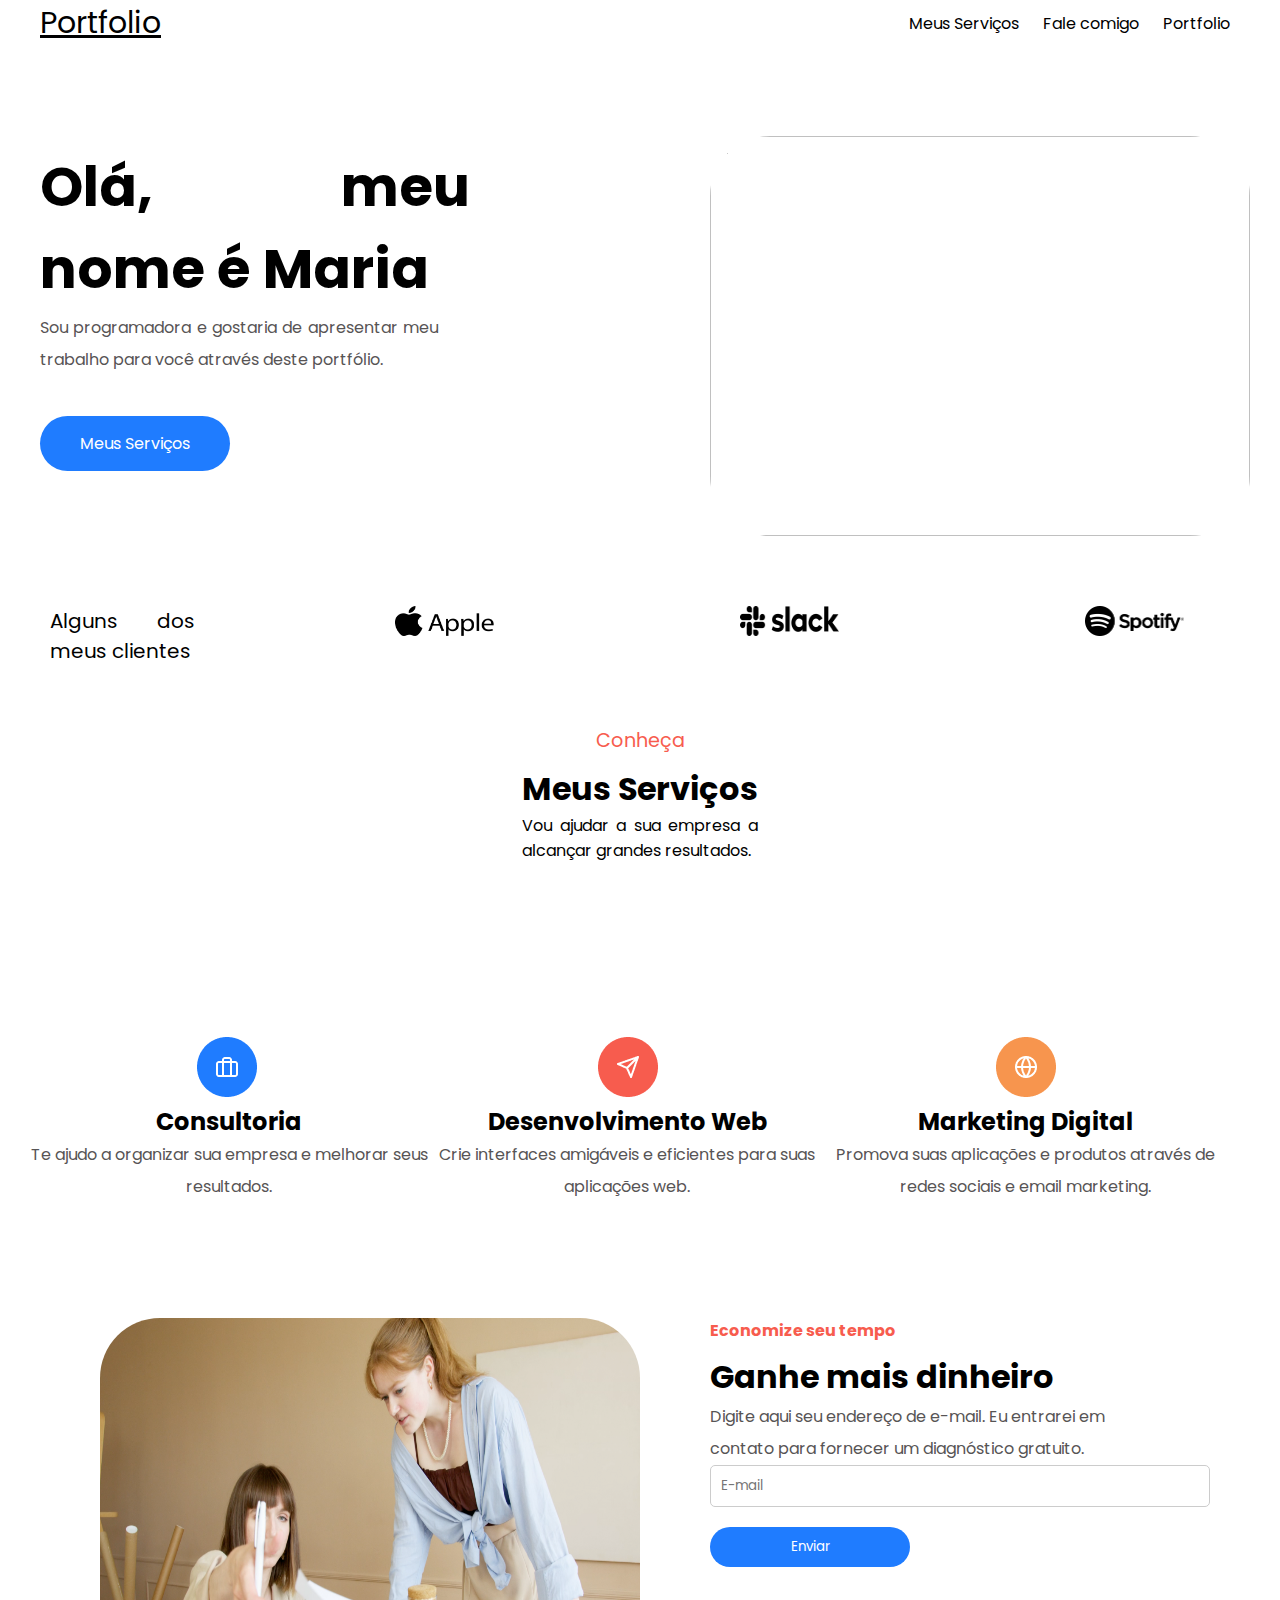
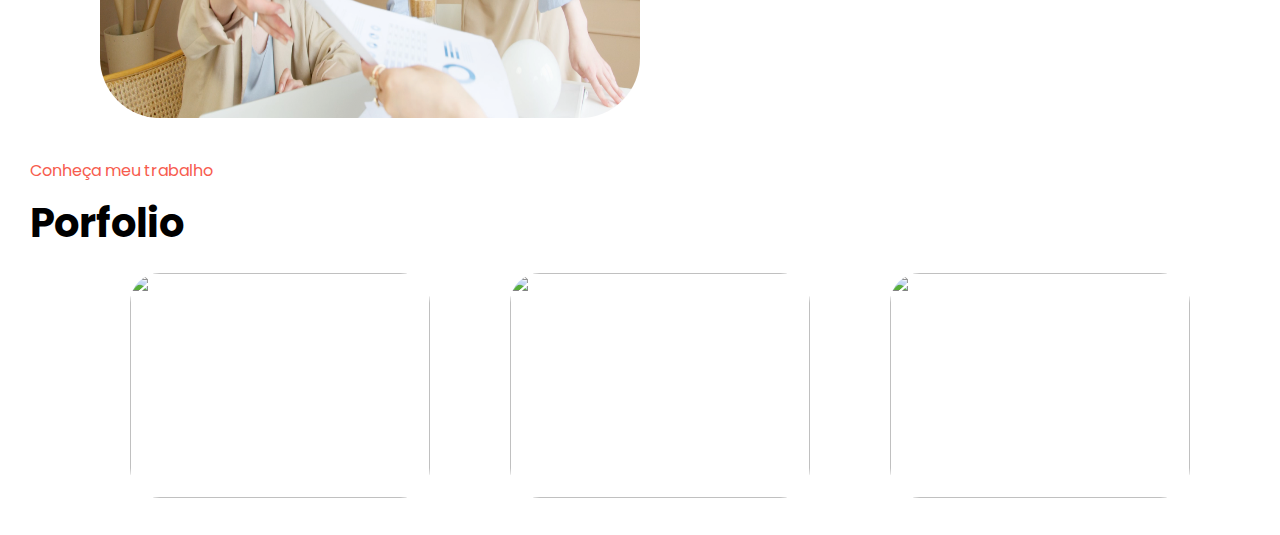
==== commit feed9f90: "Add files via upload" ====
--- a/portfolio/index.html
+++ b/portfolio/index.html
@@ -2,9 +2,8 @@
 <html lang="en">
   <head>
     <meta charset="UTF-8" />
-    <meta http-equiv="X-UA-Compatible" content="IE=7" />
     <meta name="viewport" content="width=device-width, initial-scale=1.0" />
-    <title>portfolio</title>
+    <title>Portfolio</title>
     <link rel="stylesheet" href="style.css" />
   </head>
   <body>
@@ -33,135 +32,19 @@
     </section>
     <div class="patrocinador">
       <a href="#">Alguns dos meus clientes</a>
-      <a href="#">
-        <svg
-          width="88"
-          height="30"
-          viewBox="0 0 88 30"
-          fill="none"
-          xmlns="http://www.w3.org/2000/svg"
-        >
-          <g clip-path="url(#clip0_210_47)">
-            <path
-              d="M20.2811 15.9409C20.2452 12.1448 23.3645 10.3209 23.5048 10.234C21.7491 7.6538 19.0219 7.29915 18.0505 7.25934C15.7298 7.0205 13.5208 8.6345 12.3407 8.6345C11.1606 8.6345 9.34364 7.29191 7.41878 7.33172C4.88589 7.36791 2.55088 8.81182 1.24485 11.0917C-1.38159 15.6731 0.57565 22.4765 3.14093 26.2003C4.39658 28.0205 5.88609 30.0724 7.85053 29.9964C9.743 29.9204 10.4554 28.766 12.7364 28.766C15.0175 28.766 15.6615 29.9964 17.6583 29.9602C19.6911 29.9204 20.9791 28.1001 22.224 26.2726C23.6559 24.1556 24.2496 22.111 24.2856 22.0024C24.2388 21.9843 20.3243 20.4753 20.2811 15.9409Z"
-              fill="black"
-            />
-            <path
-              d="M16.5285 4.79132C17.5719 3.52111 18.2735 1.75875 18.0828 0C16.5825 0.0615199 14.7656 1.00603 13.6898 2.27624C12.7256 3.39807 11.8801 5.193 12.1104 6.91556C13.7762 7.04584 15.4888 6.0579 16.5285 4.79132ZM33.4385 19.6719L31.7115 24.9373H29.4916L35.1439 8.20386H37.7344L43.4082 24.9373H41.1127L39.3354 19.6719H33.4385ZM38.8929 17.9819L37.2666 13.1653C36.8961 12.0724 36.6514 11.0808 36.4031 10.111H36.3564C36.1081 11.1025 35.8383 12.1194 35.5181 13.1399L33.8918 17.9783L38.8929 17.9819ZM45.092 16.842C45.092 15.304 45.0452 14.0591 44.9912 12.9192H46.9413L47.042 14.9819H47.0888C47.9775 13.5163 49.3842 12.6478 51.3343 12.6478C54.2234 12.6478 56.3929 15.1049 56.3929 18.7563C56.3929 23.0772 53.7772 25.2087 50.9637 25.2087C49.3842 25.2087 48.0027 24.5139 47.2867 23.3233H47.2399V29.8516H45.092V16.842ZM47.2363 20.0446C47.2363 20.3703 47.2831 20.6635 47.337 20.9385C47.7328 22.4511 49.0388 23.497 50.5967 23.497C52.8922 23.497 54.227 21.6116 54.227 18.854C54.227 16.4439 52.9677 14.3884 50.6723 14.3884C49.1935 14.3884 47.812 15.456 47.3874 17.0953C47.3119 17.3667 47.2399 17.6924 47.2399 17.9891L47.2363 20.0446ZM58.6379 16.842C58.6379 15.304 58.5912 14.0591 58.5372 12.9192H60.4872L60.588 14.9819H60.6348C61.5234 13.5163 62.9302 12.6478 64.8802 12.6478C67.7693 12.6478 69.9388 15.1049 69.9388 18.7563C69.9388 23.0772 67.3232 25.2087 64.5096 25.2087C62.9302 25.2087 61.5486 24.5139 60.8326 23.3233H60.7859V29.8516H58.6379V16.842ZM60.7859 20.0446C60.7859 20.3703 60.8326 20.6635 60.8866 20.9385C61.2824 22.4511 62.5884 23.497 64.1463 23.497C66.4417 23.497 67.7765 21.6116 67.7765 18.854C67.7765 16.4439 66.5173 14.3884 64.2218 14.3884C62.7431 14.3884 61.3615 15.456 60.937 17.0953C60.8614 17.3667 60.7895 17.6924 60.7895 17.9891L60.7859 20.0446ZM72.1875 7.31001H74.3606V24.9337H72.1875V7.31001ZM78.7284 19.3245C78.7752 22.2774 80.6533 23.497 82.8228 23.497C84.377 23.497 85.3161 23.2256 86.1292 22.8782L86.4998 24.4415C85.737 24.7889 84.4274 25.187 82.5277 25.187C78.8507 25.187 76.6524 22.7551 76.6524 19.1291C76.6524 15.503 78.7752 12.6478 82.2543 12.6478C86.1544 12.6478 87.1906 16.0965 87.1906 18.3076C87.1906 18.7563 87.1438 19.1001 87.115 19.3245H78.7284ZM85.0966 17.7612C85.1218 16.3715 84.5282 14.2111 82.0852 14.2111C79.8869 14.2111 78.9263 16.2485 78.7536 17.7612H85.0966Z"
-              fill="black"
-            />
-          </g>
-          <defs>
-            <clipPath id="clip0_210_47">
-              <rect width="87.1942" height="30" fill="white" />
-            </clipPath>
-          </defs>
-        </svg>
-      </a>
-      <a href="#">
-        <svg
-          width="118"
-          height="30"
-          viewBox="0 0 118 30"
-          fill="none"
-          xmlns="http://www.w3.org/2000/svg"
-        >
-          <g clip-path="url(#clip0_210_37)">
-            <path
-              fill-rule="evenodd"
-              clip-rule="evenodd"
-              d="M37.7096 23.6215L39.1806 20.1834C40.7695 21.3784 42.8865 21.9997 44.9752 21.9997C46.517 21.9997 47.493 21.4021 47.493 20.4963C47.4694 17.9639 38.2565 19.9462 38.1858 13.5963C38.1622 10.3715 41.01 7.88649 45.0459 7.88649C47.4458 7.88649 49.841 8.48403 51.5525 9.84507L50.1757 13.3544C48.6104 12.349 46.6631 11.6329 44.8102 11.6329C43.5513 11.6329 42.7215 12.2305 42.7215 12.994C42.7451 15.479 52.0287 14.1179 52.123 20.1834C52.123 23.4793 49.3459 25.7983 45.3571 25.7983C42.4339 25.7935 39.7511 25.1012 37.7096 23.6215ZM94.1985 18.9409C93.4629 20.2308 92.0862 21.1129 90.4926 21.1129C88.1398 21.1129 86.2445 19.2017 86.2445 16.84C86.2445 14.4783 88.1446 12.5672 90.4926 12.5672C92.0815 12.5672 93.4629 13.4492 94.1985 14.7392L98.258 12.4723C96.7398 9.75023 93.8165 7.88649 90.4926 7.88649C85.575 7.88649 81.5862 11.8985 81.5862 16.8448C81.5862 21.791 85.575 25.803 90.4926 25.803C93.8401 25.803 96.7398 23.963 98.258 21.2172L94.1985 18.9409ZM54.1645 0.455261H59.2471V25.4616H54.1645V0.455261ZM100.252 0.455261V25.4616H105.335V17.9592L111.365 25.4616H117.872L110.201 16.5507L117.301 8.23742H111.078L105.33 15.1375V0.455261H100.252Z"
-              fill="black"
-            />
-            <path
-              d="M74.3489 18.9883C73.6134 20.2071 72.0952 21.1129 70.3837 21.1129C68.0309 21.1129 66.1356 19.2017 66.1356 16.84C66.1356 14.4783 68.0357 12.5672 70.3837 12.5672C72.0952 12.5672 73.6134 13.5204 74.3489 14.7629V18.9883ZM74.3489 8.24216V10.2719C73.5191 8.86341 71.4539 7.88174 69.2898 7.88174C64.8248 7.88174 61.3123 11.8463 61.3123 16.8163C61.3123 21.7863 64.8248 25.7983 69.2898 25.7983C71.4492 25.7983 73.5143 24.8214 74.3489 23.4081V25.4379H79.4315V8.24216H74.3489Z"
-              fill="black"
-            />
-            <path
-              fill-rule="evenodd"
-              clip-rule="evenodd"
-              d="M6.29434 18.9646C6.29434 20.7098 4.89402 22.1182 3.15895 22.1182C1.42388 22.1182 0.0235596 20.705 0.0235596 18.9646C0.0235596 17.2241 1.42388 15.8109 3.15895 15.8109H6.29434V18.9646ZM7.85968 18.9646C7.85968 17.2194 9.25999 15.8109 10.9951 15.8109C12.7301 15.8109 14.1305 17.2194 14.1305 18.9646V26.8464C14.1305 28.5915 12.7301 30 10.9951 30C9.25999 30 7.85968 28.5915 7.85968 26.8464V18.9646Z"
-              fill="black"
-            />
-            <path
-              fill-rule="evenodd"
-              clip-rule="evenodd"
-              d="M10.9951 6.3073C9.26001 6.3073 7.85969 4.89883 7.85969 3.15365C7.85969 1.40847 9.26001 0 10.9951 0C12.7302 0 14.1305 1.40847 14.1305 3.15365V6.3073H10.9951ZM10.9951 7.90547C12.7302 7.90547 14.1305 9.31394 14.1305 11.0591C14.1305 12.8043 12.7302 14.2128 10.9951 14.2128H3.13539C1.40032 14.2128 0 12.7996 0 11.0591C0 9.31868 1.40032 7.90547 3.13539 7.90547H10.9951Z"
-              fill="black"
-            />
-            <path
-              fill-rule="evenodd"
-              clip-rule="evenodd"
-              d="M23.5555 11.0591C23.5555 9.31394 24.9558 7.90547 26.6909 7.90547C28.4259 7.90547 29.8263 9.31394 29.8263 11.0591C29.8263 12.8043 28.4259 14.2128 26.6909 14.2128H23.5555V11.0591ZM21.9901 11.0591C21.9901 12.8043 20.5898 14.2128 18.8547 14.2128C17.1197 14.2128 15.7194 12.8043 15.7194 11.0591V3.15365C15.7194 1.40847 17.1197 0 18.8547 0C20.5898 0 21.9901 1.40847 21.9901 3.15365V11.0591Z"
-              fill="black"
-            />
-            <path
-              fill-rule="evenodd"
-              clip-rule="evenodd"
-              d="M18.8547 23.6927C20.5898 23.6927 21.9901 25.1012 21.9901 26.8464C21.9901 28.5915 20.5898 30 18.8547 30C17.1197 30 15.7194 28.5915 15.7194 26.8464V23.6927H18.8547ZM18.8547 22.1182C17.1197 22.1182 15.7194 20.7098 15.7194 18.9646C15.7194 17.2194 17.1197 15.8109 18.8547 15.8109H26.7144C28.4495 15.8109 29.8498 17.2194 29.8498 18.9646C29.8498 20.7098 28.4495 22.1182 26.7144 22.1182H18.8547Z"
-              fill="black"
-            />
-          </g>
-          <defs>
-            <clipPath id="clip0_210_37">
-              <rect width="117.872" height="30" fill="white" />
-            </clipPath>
-          </defs>
-        </svg>
-      </a>
-      <a href="#">
-        <svg
-          width="100"
-          height="30"
-          viewBox="0 0 100 30"
-          fill="none"
-          xmlns="http://www.w3.org/2000/svg"
-        >
-          <g clip-path="url(#clip0_210_45)">
-            <path
-              d="M14.913 1.52588e-05C6.67697 1.52588e-05 0 6.71569 0 14.9997C0 23.2847 6.67697 30 14.913 30C23.1495 30 29.8261 23.2847 29.8261 14.9997C29.8261 6.71623 23.1498 0.000731184 14.9129 0.000731184L14.913 1.52588e-05ZM21.7521 21.6339C21.4842 22.0758 20.9119 22.2143 20.474 21.945C16.972 19.7922 12.5641 19.3059 7.37308 20.4987C6.87285 20.614 6.37423 20.2986 6.26026 19.7956C6.14575 19.2925 6.45792 18.791 6.9594 18.6763C12.6402 17.37 17.513 17.9323 21.4438 20.3482C21.8819 20.6187 22.0208 21.1937 21.7519 21.6343L21.7521 21.6339ZM23.5774 17.5502C23.2401 18.1006 22.5246 18.2733 21.9781 17.9353C17.9703 15.4574 11.8591 14.7397 7.11772 16.1873C6.5028 16.3741 5.85334 16.0256 5.66671 15.4081C5.48151 14.7896 5.82824 14.1376 6.44208 13.9496C11.8581 12.2967 18.5909 13.0973 23.1943 15.9426C23.7411 16.2812 23.9138 17.0012 23.5772 17.5504L23.5774 17.5502ZM23.7341 13.2972C18.927 10.4258 10.9977 10.1618 6.40876 11.5626C5.67187 11.7874 4.89259 11.369 4.66927 10.6278C4.44596 9.88627 4.8616 9.10298 5.59903 8.87765C10.8669 7.26917 19.624 7.57994 25.1577 10.8841C25.8205 11.2798 26.0379 12.1408 25.6451 12.8066C25.2533 13.4733 24.395 13.6931 23.7343 13.2972H23.7341ZM40.5735 13.8475C37.9986 13.2299 37.5402 12.7964 37.5402 11.8856C37.5402 11.0251 38.3457 10.446 39.5434 10.446C40.7045 10.446 41.8558 10.8858 43.0629 11.791C43.0994 11.8184 43.1451 11.8293 43.1902 11.8222C43.2352 11.8154 43.2751 11.7905 43.3015 11.753L44.5587 9.97045C44.6104 9.89701 44.5963 9.79582 44.5267 9.73975C43.0901 8.58032 41.4724 8.01663 39.5816 8.01663C36.8014 8.01663 34.8594 9.69479 34.8594 12.0959C34.8594 14.6707 36.5346 15.5824 39.4295 16.2862C41.8934 16.857 42.3092 17.3353 42.3092 18.1902C42.3092 19.1376 41.4683 19.7265 40.1151 19.7265C38.6121 19.7265 37.3862 19.2173 36.0148 18.0227C35.9808 17.9932 35.9341 17.9797 35.891 17.9822C35.8456 17.986 35.8041 18.0071 35.7753 18.0421L34.3656 19.7295C34.3064 19.7996 34.3139 19.9042 34.3823 19.9647C35.9779 21.3975 37.9404 22.1543 40.0581 22.1543C43.054 22.1543 44.9899 20.5078 44.9899 17.9595C44.9952 15.8083 43.7148 14.6172 40.5788 13.8498L40.5735 13.8475ZM51.7676 11.2932C50.4691 11.2932 49.404 11.8077 48.5257 12.8618V11.6753C48.5257 11.5816 48.4502 11.5053 48.3572 11.5053H46.0516C45.9585 11.5053 45.8831 11.5816 45.8831 11.6753V24.8588C45.8831 24.9524 45.9585 25.0287 46.0516 25.0287H48.3572C48.4502 25.0287 48.5257 24.9524 48.5257 24.8588V20.6973C49.4042 21.6889 50.4694 22.1734 51.7676 22.1734C54.1805 22.1734 56.623 20.3052 56.623 16.734C56.6266 13.1618 54.1833 11.2931 51.7703 11.2931L51.7676 11.2932ZM53.942 16.734C53.942 18.5526 52.8283 19.8216 51.2336 19.8216C49.657 19.8216 48.4678 18.4949 48.4678 16.734C48.4678 14.9732 49.657 13.6463 51.2336 13.6463C52.8025 13.6461 53.9422 14.9444 53.9422 16.7338L53.942 16.734ZM62.8835 11.2932C59.7761 11.2932 57.3418 13.6999 57.3418 16.7728C57.3418 19.8123 59.7594 22.1937 62.8454 22.1937C65.9637 22.1937 68.4056 19.7951 68.4056 16.734C68.4056 13.6834 65.9801 11.2936 62.8833 11.2936L62.8835 11.2932ZM62.8835 19.8397C61.2307 19.8397 59.9847 18.504 59.9847 16.7331C59.9847 14.9546 61.1876 13.664 62.8454 13.664C64.5088 13.664 65.7632 14.9997 65.7632 16.7719C65.7632 18.55 64.5523 19.8397 62.8836 19.8397H62.8835ZM75.0411 11.5053H72.5039V8.89628C72.5039 8.80278 72.4288 8.72648 72.3357 8.72648H70.0304C69.9371 8.72648 69.8614 8.80278 69.8614 8.89628V11.5053H68.7528C68.6601 11.5053 68.5849 11.5816 68.5849 11.6753V13.6684C68.5849 13.7619 68.6601 13.8383 68.7528 13.8383H69.8614V18.9953C69.8614 21.0794 70.8927 22.136 72.9265 22.136C73.7536 22.136 74.4397 21.9642 75.0863 21.5954C75.1388 21.5659 75.1714 21.5089 75.1714 21.4484V19.5504C75.1714 19.4918 75.1411 19.4365 75.0913 19.4059C75.0411 19.3742 74.9786 19.3726 74.9271 19.3982C74.4829 19.623 74.0536 19.7267 73.5737 19.7267C72.8339 19.7267 72.5039 19.3889 72.5039 18.6317V13.8392H75.0411C75.1342 13.8392 75.2092 13.7629 75.2092 13.6693V11.6764C75.2127 11.5827 75.1379 11.5064 75.0436 11.5064L75.0411 11.5053ZM83.881 11.5155V11.1951C83.881 10.2524 84.2404 9.83199 85.0464 9.83199C85.527 9.83199 85.9131 9.928 86.3455 10.0731C86.3987 10.0899 86.4543 10.0815 86.4976 10.0494C86.5421 10.0174 86.5672 9.96597 86.5672 9.91152V7.95734C86.5672 7.88264 86.5195 7.81655 86.4479 7.79451C85.9911 7.65784 85.4066 7.51759 84.5316 7.51759C82.4021 7.51759 81.2764 8.72378 81.2764 11.0045V11.4953H80.1687C80.0758 11.4953 79.9996 11.5716 79.9996 11.6651V13.6683C79.9996 13.7618 80.0758 13.8383 80.1687 13.8383H81.2764V21.7928C81.2764 21.8865 81.3516 21.9628 81.4445 21.9628H83.7501C83.8433 21.9628 83.9191 21.8865 83.9191 21.7928V13.8389H86.0718L89.3693 21.7914C88.995 22.627 88.6269 22.7932 88.1244 22.7932C87.7181 22.7932 87.2904 22.6712 86.853 22.4305C86.8119 22.4077 86.7631 22.4039 86.7188 22.4177C86.6748 22.4333 86.6377 22.4663 86.619 22.5093L85.8376 24.2336C85.8004 24.3151 85.8323 24.4108 85.9103 24.4531C86.726 24.8975 87.4624 25.0871 88.3726 25.0871C90.0751 25.0871 91.016 24.2895 91.8455 22.1437L95.8454 11.7477C95.8655 11.6954 95.8595 11.6362 95.8276 11.5899C95.7959 11.5438 95.7448 11.5161 95.6889 11.5161H93.2887C93.2168 11.5161 93.1524 11.5621 93.129 11.63L90.6702 18.6941L87.9771 11.6253C87.9525 11.5596 87.8895 11.5161 87.8197 11.5161H83.8805L83.881 11.5155ZM78.7558 11.5053H76.4502C76.3571 11.5053 76.2812 11.5816 76.2812 11.6753V21.7928C76.2812 21.8865 76.3571 21.9628 76.4502 21.9628H78.7558C78.8488 21.9628 78.9248 21.8865 78.9248 21.7928V11.676C78.9249 11.6537 78.9205 11.6315 78.912 11.6109C78.9036 11.5902 78.8911 11.5714 78.8754 11.5556C78.8596 11.5398 78.841 11.5273 78.8204 11.5188C78.7999 11.5103 78.7779 11.506 78.7556 11.506L78.7558 11.5053ZM77.6161 6.89858C76.7027 6.89858 75.9616 7.64227 75.9616 8.56097C75.9616 9.48021 76.7029 10.2248 77.6161 10.2248C78.5292 10.2248 79.2696 9.48021 79.2696 8.56097C79.2696 7.64245 78.5288 6.89858 77.617 6.89858H77.6161ZM97.8141 14.7583C96.9016 14.7583 96.1916 14.0212 96.1916 13.1262C96.1916 12.2311 96.9109 11.4856 97.8226 11.4856C98.7351 11.4856 99.4451 12.2225 99.4451 13.1168C99.4451 14.0119 98.7257 14.7583 97.8139 14.7583H97.8141ZM97.823 11.6479C96.9919 11.6479 96.3631 12.3124 96.3631 13.1262C96.3631 13.9395 96.9874 14.5951 97.8146 14.5951C98.6455 14.5951 99.2751 13.9311 99.2751 13.1168C99.2751 12.3035 98.65 11.6479 97.8237 11.6479H97.823ZM98.1827 13.2847L98.6417 13.9309H98.2547L97.8415 13.3381H97.4863V13.9309H97.1623V12.2179H97.9219C98.3176 12.2179 98.5777 12.4215 98.5777 12.7643C98.5795 13.0452 98.4175 13.2168 98.1842 13.2847H98.1827V13.2847ZM97.9085 12.5118H97.4861V13.0536H97.9085C98.1193 13.0536 98.2452 12.9499 98.2452 12.7824C98.2452 12.6062 98.1188 12.5118 97.9087 12.5118H97.9085V12.5118Z"
-              fill="black"
-            />
-          </g>
-          <defs>
-            <clipPath id="clip0_210_45">
-              <rect width="99.4451" height="30" fill="white" />
-            </clipPath>
-          </defs>
-        </svg>
-      </a>
+      <a href="#"><img src="img/apple-11 1.png" alt="" /></a>
+      <a href="#"><img src="img/slack-2 1.png" alt="" /></a>
+      <a href="#"><img src="img/spotify-1 1.png" alt="" /></a>
     </div>
     <div class="topo">
       <a href="#">Conheça</a>
       <h1>Meus Serviços</h1>
       <p>Vou ajudar a sua empresa a alcançar grandes resultados.</p>
     </div>
-    <section class="2">
+    <section class="section1">
       <div class="meio1">
         <div class="icone1">
-          <svg
-            width="60"
-            height="60"
-            viewBox="0 0 60 60"
-            fill="none"
-            xmlns="http://www.w3.org/2000/svg"
-          >
-            <circle cx="30" cy="30" r="30" fill="#1F7CFF" />
-            <path
-              d="M38 25H22C20.8954 25 20 25.8954 20 27V37C20 38.1046 20.8954 39 22 39H38C39.1046 39 40 38.1046 40 37V27C40 25.8954 39.1046 25 38 25Z"
-              stroke="white"
-              stroke-width="2"
-              stroke-linecap="round"
-              stroke-linejoin="round"
-            />
-            <path
-              d="M34 39V23C34 22.4696 33.7893 21.9609 33.4142 21.5858C33.0391 21.2107 32.5304 21 32 21H28C27.4696 21 26.9609 21.2107 26.5858 21.5858C26.2107 21.9609 26 22.4696 26 23V39"
-              stroke="white"
-              stroke-width="2"
-              stroke-linecap="round"
-              stroke-linejoin="round"
-            />
-          </svg>
+          <a href="#"><img src="img/Group 21.png" alt="" /></a>
           <div class="textos1">
             <h1 class="h1">Consultoria</h1>
             <p class="p1">
@@ -170,71 +53,21 @@
           </div>
         </div>
         <div class="icone2">
-          <svg
-            width="60"
-            height="60"
-            viewBox="0 0 60 60"
-            fill="none"
-            xmlns="http://www.w3.org/2000/svg"
-          >
-            <circle cx="30" cy="30" r="30" fill="#F75C4E" />
-            <path
-              d="M40 20L29 31"
-              stroke="white"
-              stroke-width="2"
-              stroke-linecap="round"
-              stroke-linejoin="round"
-            />
-            <path
-              d="M40 20L33 40L29 31L20 27L40 20Z"
-              stroke="white"
-              stroke-width="2"
-              stroke-linecap="round"
-              stroke-linejoin="round"
-            />
-          </svg>
+          <a href="#"><img src="img/Group 17.png" alt="" /></a>
           <div class="textos2">
-            <h1 class="h2">Email Marketing</h1>
-            <p class="p2">
-              Gerenciar campanhas é difícil. Conte comigo para te ajudar.
+            <h1 class="h1">Desenvolvimento Web</h1>
+            <p class="p1">
+              Crie interfaces amigáveis e eficientes para suas aplicações web.
             </p>
           </div>
         </div>
         <div class="icone3">
-          <svg
-            width="60"
-            height="60"
-            viewBox="0 0 60 60"
-            fill="none"
-            xmlns="http://www.w3.org/2000/svg"
-          >
-            <circle cx="30" cy="30" r="30" fill="#F7954E" />
-            <path
-              d="M30 40C35.5228 40 40 35.5228 40 30C40 24.4772 35.5228 20 30 20C24.4772 20 20 24.4772 20 30C20 35.5228 24.4772 40 30 40Z"
-              stroke="white"
-              stroke-width="2"
-              stroke-linecap="round"
-              stroke-linejoin="round"
-            />
-            <path
-              d="M20 30H40"
-              stroke="white"
-              stroke-width="2"
-              stroke-linecap="round"
-              stroke-linejoin="round"
-            />
-            <path
-              d="M30 20C32.5013 22.7384 33.9228 26.292 34 30C33.9228 33.708 32.5013 37.2616 30 40C27.4987 37.2616 26.0772 33.708 26 30C26.0772 26.292 27.4987 22.7384 30 20V20Z"
-              stroke="white"
-              stroke-width="2"
-              stroke-linecap="round"
-              stroke-linejoin="round"
-            />
-          </svg>
+          <a href="#"><img src="img/Group 19.png" alt="" /></a>
           <div class="textos3">
-            <h1 class="h3">Criação de Sites</h1>
-            <p class="p3">
-              Desenvolvo seu site inteiro do zero e te entrego prontinho.
+            <h1 class="h1">Marketing Digital</h1>
+            <p class="p1">
+              Promova suas aplicações e produtos através de redes sociais e
+              email marketing.
             </p>
           </div>
         </div>
@@ -242,7 +75,11 @@
     </section>
     <section class="2cont">
       <div class="meio2">
-        <img src="Captura de tela 2024-07-31 175052.png" alt="" class="img2" />
+        <img
+          src="img/Captura de tela 2024-07-31 175052.png"
+          alt=""
+          class="img2"
+        />
         <div class="textos4">
           <a href="#" class="a1">Economize seu tempo</a>
           <h1 class="h4">Ganhe mais dinheiro</h1>
@@ -257,26 +94,29 @@
         </div>
       </div>
     </section>
-
     <section class="3">
       <div class="fim">
         <a href="#" class="a2">Conheça meu trabalho</a>
         <h1 class="h5">Porfolio</h1>
+  
         <div class="img5">
-          <a href="#"><img
-            src="https://s3-alpha-sig.figma.com/img/2e32/6f05/1cd3e72ab9b5dfddb9e634cbd34ffaf6?Expires=1723420800&Key-Pair-Id=APKAQ4GOSFWCVNEHN3O4&Signature=jfSpURg9n8059N5l5igEgzt7U7BP-SqnP0HhIcp0rrGSHbhe5etZ6Pj~YPxNQCgXZAtKMh3QXvkevKUOD-0TUm3XCkhMxh87VtuXnXKtcPO7ikbUECefBx9DRP64SSSbys8psdOlEwgOPhyi7fF3RiKiilR4VXOUKKa6heSKJw8XY~YTEewJeCSCNGallQhBGdz-XVJVZYK5N7uSfZZyU8vAtmQvsCG7TXupIX87xWl6E3iI9cjljzxebTpeQco2KLTxcfyfO1UK0h-XM5z-ebrO~YtBUp6wzkNGt6KeqfyrUhGGYU4HjGkljiYWvSh-zlG7bOfzZVzzCm~xsWIkxQ__"
-            alt=""
-            class="i1"
+          <a href="#"
+            ><img
+              src="https://s3-alpha-sig.figma.com/img/2e32/6f05/1cd3e72ab9b5dfddb9e634cbd34ffaf6?Expires=1723420800&Key-Pair-Id=APKAQ4GOSFWCVNEHN3O4&Signature=jfSpURg9n8059N5l5igEgzt7U7BP-SqnP0HhIcp0rrGSHbhe5etZ6Pj~YPxNQCgXZAtKMh3QXvkevKUOD-0TUm3XCkhMxh87VtuXnXKtcPO7ikbUECefBx9DRP64SSSbys8psdOlEwgOPhyi7fF3RiKiilR4VXOUKKa6heSKJw8XY~YTEewJeCSCNGallQhBGdz-XVJVZYK5N7uSfZZyU8vAtmQvsCG7TXupIX87xWl6E3iI9cjljzxebTpeQco2KLTxcfyfO1UK0h-XM5z-ebrO~YtBUp6wzkNGt6KeqfyrUhGGYU4HjGkljiYWvSh-zlG7bOfzZVzzCm~xsWIkxQ__"
+              alt=""
+              class="i1"
           /></a>
-          <a href="#"><img
-            src="https://s3-alpha-sig.figma.com/img/7f85/1afb/149617e604602f5a8393d918d075a211?Expires=1723420800&Key-Pair-Id=APKAQ4GOSFWCVNEHN3O4&Signature=CjExkvMvrBZ2fkmvXIlWISruHW7n8Qg89L2X8p3O8AyLYYRrxVDXE9KldoNpzpnnMuWXCac0CW4QjkNrIgW~C1kieo2DjeIzxjMVfllRlnUGFGIZxvIwj7-1j5ecnIL9ytlUMmgFyMLcRfcl6yzi123okgXRuibIZsQTIiKcnk7FTnVtaGH-dp7k1G5zog8-QapP2mok5qi9QKqozb~mvrAEJWItVtGo0eAgLMybDraxB4fkBwW9AocpWsAokXIUYhGpYDEgxvk4YACASPlRM1xYziMCwQOOCbg9kzc9Tr8LLv4Bo5Pfl5QkKIKZMfHWcczEhKx9glDEoS~SoiDm-w__"
-            alt=""
-            class="i2"
+          <a href="#"
+            ><img
+              src="https://s3-alpha-sig.figma.com/img/7f85/1afb/149617e604602f5a8393d918d075a211?Expires=1723420800&Key-Pair-Id=APKAQ4GOSFWCVNEHN3O4&Signature=CjExkvMvrBZ2fkmvXIlWISruHW7n8Qg89L2X8p3O8AyLYYRrxVDXE9KldoNpzpnnMuWXCac0CW4QjkNrIgW~C1kieo2DjeIzxjMVfllRlnUGFGIZxvIwj7-1j5ecnIL9ytlUMmgFyMLcRfcl6yzi123okgXRuibIZsQTIiKcnk7FTnVtaGH-dp7k1G5zog8-QapP2mok5qi9QKqozb~mvrAEJWItVtGo0eAgLMybDraxB4fkBwW9AocpWsAokXIUYhGpYDEgxvk4YACASPlRM1xYziMCwQOOCbg9kzc9Tr8LLv4Bo5Pfl5QkKIKZMfHWcczEhKx9glDEoS~SoiDm-w__"
+              alt=""
+              class="i2"
           /></a>
-          <a href="#"><img
-            src="https://s3-alpha-sig.figma.com/img/86bd/e6fc/10287744f9d939616db8ade0f2bd92fd?Expires=1723420800&Key-Pair-Id=APKAQ4GOSFWCVNEHN3O4&Signature=JIeeqgL-4IIAoSiHPmZHNREeYF8rEtmbLgNt0nDOaNkbJNPSM5f9kzOANFCSEAWkfyQN3c1ZglFDRh6XSpk~zZoYMVG6tvqcgova6fNZ0Yqqf2xrPecxNcrduIYopY-IhQIySRA~YkHq1Sy2FD1SEoW-dpv8AFT2KWq8WuRF6SFG4BBQax-VqFMq7n6gt~bwHJcVuMTetKfqIto2WC9SCCgVc~Cwy2zg3q8uN0uFZStfB2rt8DxTwSfi7mZgjW1iXkACypsaBZ2y1S2-Pq7AElpZAUusZ0zsv00PYSxDp66zbMEWJnWRGH56XGJLSGBf7lacxGtX3Qo0gYjeEwa-nw__"
-            alt=""
-            class="i3"
+          <a href="#"
+            ><img
+              src="https://s3-alpha-sig.figma.com/img/86bd/e6fc/10287744f9d939616db8ade0f2bd92fd?Expires=1723420800&Key-Pair-Id=APKAQ4GOSFWCVNEHN3O4&Signature=JIeeqgL-4IIAoSiHPmZHNREeYF8rEtmbLgNt0nDOaNkbJNPSM5f9kzOANFCSEAWkfyQN3c1ZglFDRh6XSpk~zZoYMVG6tvqcgova6fNZ0Yqqf2xrPecxNcrduIYopY-IhQIySRA~YkHq1Sy2FD1SEoW-dpv8AFT2KWq8WuRF6SFG4BBQax-VqFMq7n6gt~bwHJcVuMTetKfqIto2WC9SCCgVc~Cwy2zg3q8uN0uFZStfB2rt8DxTwSfi7mZgjW1iXkACypsaBZ2y1S2-Pq7AElpZAUusZ0zsv00PYSxDp66zbMEWJnWRGH56XGJLSGBf7lacxGtX3Qo0gYjeEwa-nw__"
+              alt=""
+              class="i3"
           /></a>
         </div>
       </div>
--- a/portfolio/style.css
+++ b/portfolio/style.css
@@ -12,311 +12,302 @@
 }
 
 .header {
-  display: flex;
-  justify-content: space-between;
-  align-items: center;
-  padding: 0px 40px;
-}
-
-.logo {
-  color: #000;
-  font-size: 30px;
-}
-
-.navbar a {
-  text-decoration: none;
-  color: #000;
-  padding: 10px;
-  transition: all 0.3s ease;
-}
-.navbar a:hover {
-  color: #8b634a;
-}
-
-.section1 {
-  margin: 20px;
-  display: flex;
-  justify-content: space-between;
-  padding: 10px;
-  margin-top: 80px;
-}
-
-.esquerdo{
-  display: flex;
-  flex-direction: column;
-  align-items: flex-start;
-  padding: 10px;
-}
-
-.esquerdo a{
-  margin: 40px 0px;
-}
-
-.foto {
-  height: 400px;
-  width: 540px;
-  border-radius: 60px 60px 60px 60px;
-}
-
-.h1t {
-  width: 430px;
-  height: 166px;
-  left: 160px;
-  top: 224px;
-  font-family: "Poppins";
-  font-style: normal;
-  font-weight: 700;
-  font-size: 55px;
-  line-height: 82px;
-  color: #000000;
-}
-
-.p1 {
-  width: 398px;
+    display: flex;
+    justify-content: space-between;
+    align-items: center;
+    padding: 0px 40px;
+  }
+  
+  .logo {
+    color: #000;
+    font-size: 30px;
+  }
+  
+  .navbar a {
+    text-decoration: none;
+    color: #000;
+    padding: 10px;
+    transition: all 0.3s ease;
+  }
+  .navbar a:hover {
+    color: #8b634a;
+  }
+  
+  .section1 {
+    margin: 20px;
+    display: flex;
+    justify-content: space-between;
+    padding: 10px;
+    margin-top: 80px;
+  }
+  
+  .esquerdo{
+    display: flex;
+    flex-direction: column;
+    align-items: flex-start;
+    padding: 10px;
+  }
+  
+  .esquerdo a{
+    margin: 40px 0px;
+  }
+  
+  .foto {
+    height: 400px;
+    width: 540px;
+    border-radius: 60px 60px 60px 60px;
+  }
+  
+  .h1t {
+    width: 430px;
+    height: 166px;
+    left: 160px;
+    top: 224px;
+    font-family: "Poppins";
+    font-style: normal;
+    font-weight: 700;
+    font-size: 55px;
+    line-height: 82px;
+    color: #000000;
+  }
+  
+  .p1 {
+    width: 398px;
+    height: 64px;
+    left: 160px;
+    top: 410px;
+    font-family: "Poppins";
+    font-style: normal;
+    font-weight: 400;
+    font-size: 16px;
+    line-height: 32px;
+    color: #575455;
+  }
+  
+  .button {
+    text-decoration: none;
+    background-color: #1f7cff;
+    color: #ffffff;
+    text-align: center;
+    padding: 15px 40px;
+    border-radius: 50px;
+  }
+  
+  .patrocinador{
+    display: flex;
+    flex-direction:row;
+    justify-content: space-between;
+    padding: 20px 50px;
+    margin-top: 40px;
+  }
+  
+  .patrocinador a {
+    width: 145px;
+    height: 100px;
+    text-decoration: none;
+    color: #000;
+    font-size: 20px;
+    transition: all 0.3s ease;
+  } 
+  .patrocinador a:hover {
+    color: #8b634a;
+  }
+  
+  input{
+    width: 500px;
+    padding: 10px;
+    margin-bottom: 20px;
+    border-radius: 5px;
+    border: 1px solid #ccc;
+  }
+  
+  button{
+    width: 200px;
+    padding: 10px;
+    background-color: #1f7cff;
+    color: #fff;
+    border: none;
+    border-radius: 50px;
+  }
+  
+  section {
+    margin-top: 50px;
+    display: flex;
+    justify-content: space-between;
+    margin: 20px;
+    padding: 10px;
+  }
+  
+  .topo{
+    display: flex;
+    flex-direction: column;
+    align-items:center;
+  }
+  
+  .topo a{
+    color:#F75C4E;
+    text-decoration: none;
+    font-size: larger;
+    margin-bottom: 10px;
+  }
+  
+  .topo h1{
+    margin-bottom: 0px;
+  }
+  
+  .topo p{
+    width: 236px;
   height: 64px;
-  left: 160px;
-  top: 410px;
-  font-family: "Poppins";
-  font-style: normal;
-  font-weight: 400;
-  font-size: 16px;
-  line-height: 32px;
-  color: #575455;
-}
-
-.button {
-  text-decoration: none;
-  background-color: #1f7cff;
-  color: #ffffff;
-  text-align: center;
-  padding: 15px 40px;
-  border-radius: 50px;
-}
-
-.patrocinador{
-  display: flex;
-  flex-direction:row;
-  justify-content: space-between;
-  padding: 20px 50px;
-  margin-top: 40px;
-}
-
-.patrocinador a {
-  width: 150px;
-  height: 150px;
-  text-decoration: none;
-  color: #000;
-  font-size: larger;
-} 
-
-input{
-  width: 500px;
-  padding: 10px;
-  margin-bottom: 20px;
-  border-radius: 5px;
-  border: 1px solid #ccc;
-}
-
-button{
-  width: 200px;
-  padding: 10px;
-  background-color: #1f7cff;
-  color: #fff;
-  border: none;
-  border-radius: 50px;
-}
-
-section {
-  margin-top: 50px;
-  display: flex;
-  justify-content: space-between;
-  margin: 20px;
-  padding: 10px;
-}
-
-.topo{
-  display: flex;
-  flex-direction: column;
-  align-items:center;
-}
-
-.topo a{
-  color:#F75C4E;
-  text-decoration: none;
-  font-size: larger;
-  margin-bottom: 10px;
-}
-
-.topo h1{
-  margin-bottom: 0px;
-}
-
-.topo p{
-  width: 236px;
-height: 64px;
-top: 940px;
-left: 638px;
+  top: 940px;
+  left: 638px;
+  gap: 0px;
+  opacity: 0px;
+  color: 575455;
+  }
+  
+  .meio1{
+    display: flex;
+    justify-content: space-between;
+    margin-left: 0px;
+    margin-top: 70px;
+  }
+  
+  .img2{
+    height: 400px;
+    width: 540px;
+    border-radius: 60px 60px 60px 60px;
+  }  
+
+  .patrocinador img{
+    width: 99.45px;
+height: 30px;
+top: 666px;
+left: 1223px;
 gap: 0px;
 opacity: 0px;
-color: 575455;
-}
-
-.meio1{
-  display: flex;
-  justify-content: space-between;
-  margin-left: 70px;
-  margin-top: 70px;
-}
-
-.img2{
-  height: 400px;
-  width: 540px;
-  border-radius: 60px 60px 60px 60px;
-}  
-
-.icone1 svg{
-  margin-left: 125px;
-}
-.h1{
-  margin-left: 30px;
-  text-align: center;}
-.p1 {
-  width: 280px;
-  height: 64px;
-  font-family: "Poppins";
-  font-style: normal;
-  font-weight: 400;
+  }
+  
+.icone1 img{
+    margin-left: 167px;
+}
+
+
+
+.icone1 .textos1 {
+    margin-bottom: 5px;
+    font-size: 12px;
+    font-weight: 500;
+    font-family: "Poppins";
+    text-align: center;
+}
+
+.icone2 img{
+    margin-left: 170px;
+}
+
+.icone2 .textos2 {
+    margin-bottom: 5px;
+    font-size: 12px;
+    font-weight: 500;
+    font-family: "Poppins";
+    text-align: center;
+}
+
+.icone3 img{
+    margin-left: 170px;
+}
+
+.icone3 .textos3 {
+    margin-bottom: 5px;
+    font-size: 12px;
+    font-weight: 500;
+    font-family: "Poppins";
+    text-align: center;
+}
+
+.meio2{
+    display: flex;
+    justify-content: space-between;
+    margin-left: 70px;
+    margin-top: 70px;
+  }
+  
+  .textos4{
+    margin-left: 70px;
+  }
+  
+  .a1{
+    font-family: Poppins;
   font-size: 16px;
-  line-height: 32px;
-  color: #575455;
-  text-align: center;
-}
-
-.icone2 svg{
-  margin-left: 180px;
-}
-.h2{
-  margin-left: 30px;
-  text-align: center;
-}
-.p2{
-  width: 300px;
-  height: 64px;
-  font-family: "Poppins";
-  font-style: normal;
-  font-weight: 400;
-  font-size: 16px;
-  line-height: 32px;
-  color: #575455;
-  text-align: center;
-}
-.textos2{
-  margin-left: 50px;
-}
-
-.icone3 svg{
-  margin-left: 178px;
-}
-.h3{
-  margin-left: 30px;
-  text-align: center;
-}
-.p3{
-  width: 280px;
-  height: 64px;
-  font-family: "Poppins";
-  font-style: normal;
-  font-weight: 400;
-  font-size: 16px;
-  line-height: 32px;
-  color: #575455;
-  text-align: center;
-}
-.textos3{
-  margin-left: 50px;
-}
-
-.meio2{
-  display: flex;
-  justify-content: space-between;
-  margin-left: 70px;
-  margin-top: 70px;
-}
-
-.textos4{
-  margin-left: 70px;
-}
-
-.a1{
-  font-family: Poppins;
-font-size: 16px;
-font-weight: 700;
-line-height: 24px;
-text-align: left;
-text-decoration: none;
-color: #F75C4E;
-}
-.h4{
-  margin-top: 10px;
+  font-weight: 700;
+  line-height: 24px;
   text-align: left;
-}
-.p4{
-  font-family: Poppins;
-font-size: 16px;
-font-weight: 400;
-line-height: 32px;
-text-align: left;
-width: 407px;
-height: 64px;
-top: 1523px;
-left: 887px;
-gap: 0px;
-opacity: 0px;
-color: #575455;
-}
-
-.a2{
   text-decoration: none;
   color: #F75C4E;
-}
-.h5{
-  margin-top: 10px;
+  }
+  .h4{
+    margin-top: 10px;
+    text-align: left;
+  }
+  .p4{
+    font-family: Poppins;
+  font-size: 16px;
+  font-weight: 400;
+  line-height: 32px;
   text-align: left;
-  margin-bottom: 20px;
-  font-size: 40px;
-}
-
-.img5{
-  display: flex;
-  justify-content: center;
-  align-items: center;
-}
-.i1{
-  width: 300px;
-  height: 225px;
-  top: 2088px;
-  left: 181px;
+  width: 407px;
+  height: 64px;
+  top: 1523px;
+  left: 887px;
   gap: 0px;
-  border-radius: 30px 30px 30px 30px;
   opacity: 0px;
-  margin-right: 80px;
-}
-.i2{
-  width: 300px;
-  height: 225px;
-  top: 2088px;
-  left: 181px;
-  gap: 0px;
-  border-radius: 30px 30px 30px 30px;
-  opacity: 0px;
-  margin-right: 80px;
-}
-.i3{
-  width: 300px;
-  height: 225px;
-  top: 2088px;
-  left: 181px;
-  gap: 0px;
-  border-radius: 30px 30px 30px 30px;
-  opacity: 0px;
-}
+  color: #575455;
+  }
+  
+  .a2{
+    text-decoration: none;
+    color: #F75C4E;
+  }
+  .h5{
+    margin-top: 10px;
+    text-align: left;
+    margin-bottom: 20px;
+    font-size: 40px;
+  }
+  
+  .img5{
+    display: flex;
+    justify-content: center;
+    align-items: center;
+    margin-left: 100px;
+  }
+  .i1{
+    width: 300px;
+    height: 225px;
+    top: 2088px;
+    left: 181px;
+    gap: 0px;
+    border-radius: 30px 30px 30px 30px;
+    opacity: 0px;
+    margin-right: 80px;
+  }
+  .i2{
+    width: 300px;
+    height: 225px;
+    top: 2088px;
+    left: 181px;
+    gap: 0px;
+    border-radius: 30px 30px 30px 30px;
+    opacity: 0px;
+    margin-right: 80px;
+  }
+  .i3{
+    width: 300px;
+    height: 225px;
+    top: 2088px;
+    left: 181px;
+    gap: 0px;
+    border-radius: 30px 30px 30px 30px;
+    opacity: 0px;
+  }
+  
